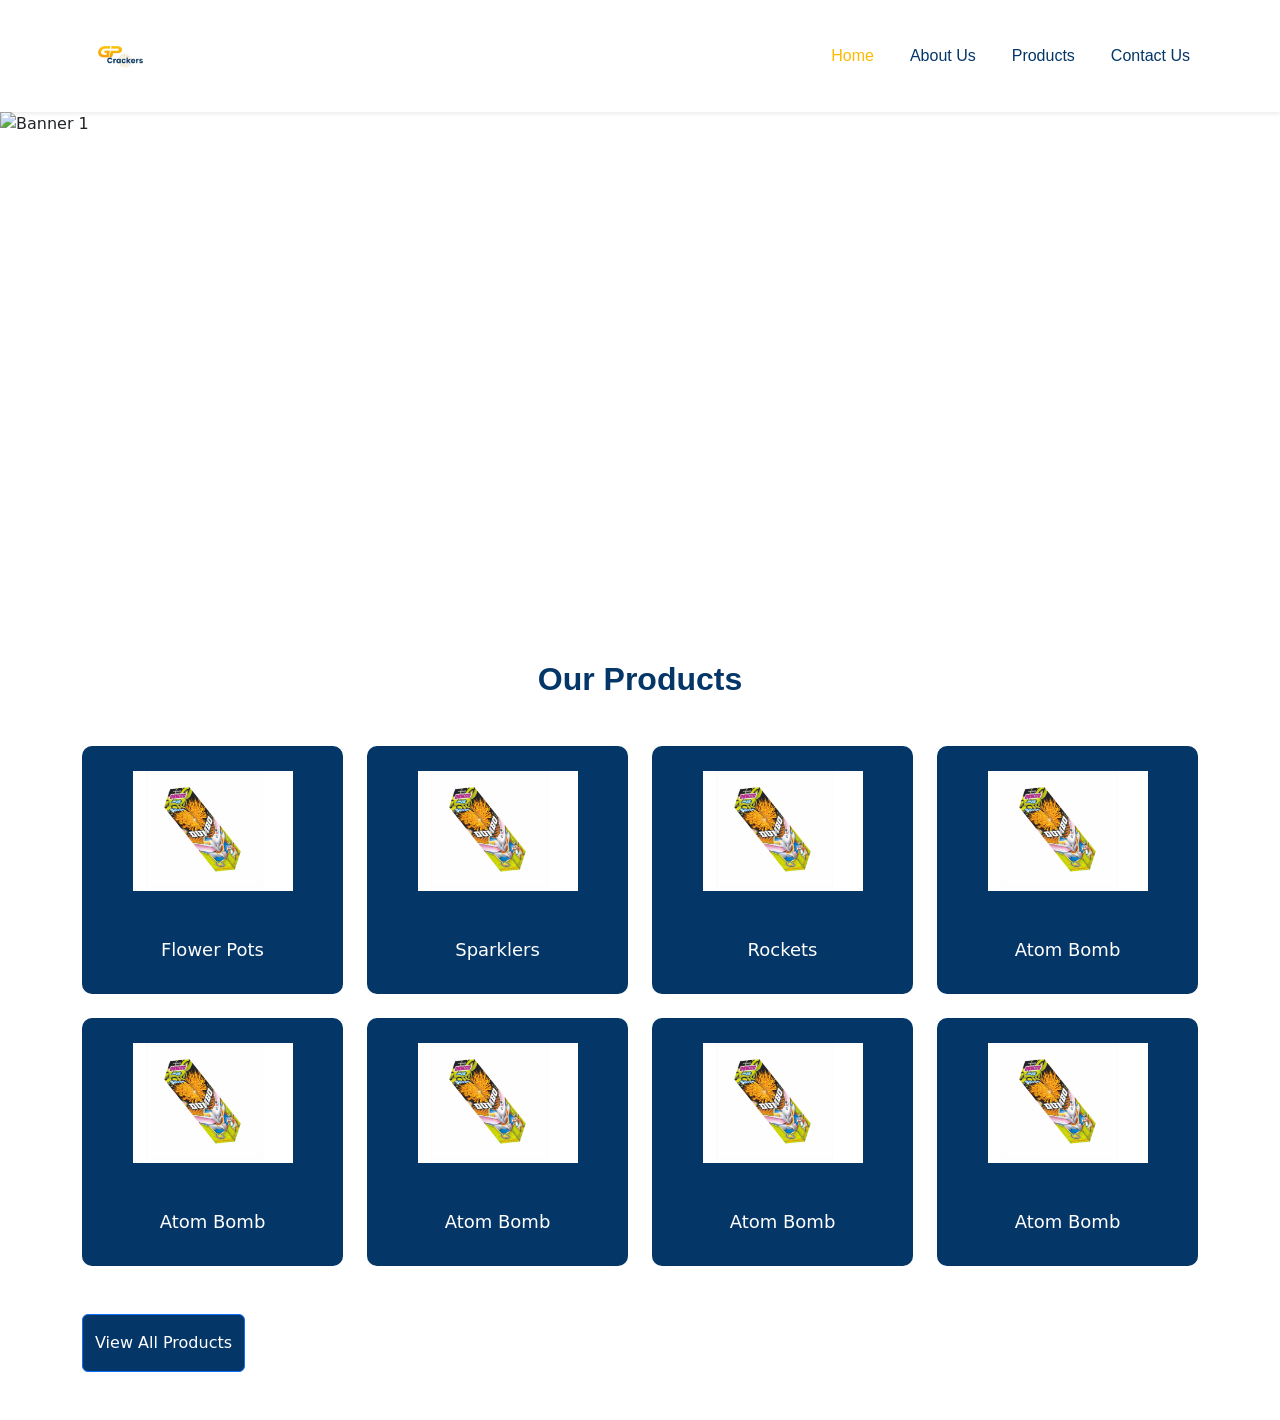
==== index.html @ 26d2b03c "Initial crackers shop project" ====
<!DOCTYPE html>
<html lang="en">
<head>
    <link href="https://cdn.jsdelivr.net/npm/bootstrap@5.3.3/dist/css/bootstrap.min.css" rel="stylesheet">
    <link rel="stylesheet" href="assets/css/home.css">
    <meta charset="UTF-8">
    <meta name="viewport" content="width=device-width, initial-scale=1.0">
    <title>Document</title>
</head>
<body>
    <!-- Navbar Start -->
<nav class="navbar navbar-expand-lg navbar-light bg-white shadow-sm py-3">
  <div class="container">

    <!-- Logo -->
    <a class="" href="#">
      <img src="assets/images/logo_bg_removed.png" alt="GP Crackers" height="80">
    </a>

    <!-- Mobile Toggle -->
    <button class="navbar-toggler" type="button" data-bs-toggle="collapse" data-bs-target="#navbarMenu">
      <span class="navbar-toggler-icon"></span>
    </button>

    <!-- Menu -->
    <div class="collapse navbar-collapse justify-content-end" id="navbarMenu">
      <ul class="navbar-nav align-items-center">

        <li class="nav-item">
          <a class="nav-link active" href="#">Home</a>
        </li>

        <li class="nav-item">
          <a class="nav-link" href="#">About Us</a>
        </li>

        <li class="nav-item">
          <a class="nav-link" href="#">Products</a>
        </li>

        <li class="nav-item">
          <a class="nav-link" href="#">Contact Us</a>
        </li>

      </ul>
    </div>

  </div>
</nav>
<!-- Navbar End -->


<!-- Banner Slider Start -->
<div id="bannerSlider" class="carousel slide" data-bs-ride="carousel">

  <!-- Slides -->
  <div class="carousel-inner">

    <!-- Slide 1 -->
    <div class="carousel-item active">
      <img src="./assets/images/banner1.jpg" class="d-block w-100 banner-img" alt="Banner 1">
    </div>

    <!-- Slide 2 -->
    <div class="carousel-item">
      <img src="./assets/images/banner2.jpg" class="d-block w-100 banner-img" alt="Banner 2">
    </div>

    <!-- Slide 3 -->
    <!-- <div class="carousel-item">
      <img src="assets/images/banner/banner3.png" class="d-block w-100 banner-img" alt="Banner 3">
    </div> -->

  </div>

  <!-- Left Button -->
  <button class="carousel-control-prev" type="button" data-bs-target="#bannerSlider" data-bs-slide="prev">
    <span class="carousel-control-prev-icon"></span>
  </button>

  <!-- Right Button -->
  <button class="carousel-control-next" type="button" data-bs-target="#bannerSlider" data-bs-slide="next">
    <span class="carousel-control-next-icon"></span>
  </button>

</div>
<!-- Banner Slider End -->

<!-- Products Section Start -->
<section class="products-section py-5">
  <div class="container">

    <!-- Section Title -->
    <div class="text-center mb-5">
      <h2 class="products-title">Our Products</h2>
    </div>

    <div class="row g-4">

      <!-- Product 1 -->
      <div class="col-lg-3 col-md-6 col-12">
        <div class="product-card text-center">
          <img src="./assets/images/products/product_1.jpg" class="img-fluid product-img" alt="Product">
          <h5 class="product-name mt-5">Flower Pots</h5>
        </div>
      </div>

      <!-- Product 2 -->
      <div class="col-lg-3 col-md-6 col-12">
        <div class="product-card text-center">
          <img src="./assets/images/products/product_1.jpg" class="img-fluid product-img" alt="Product">
          <h5 class="product-name mt-5">Sparklers</h5>
        </div>
      </div>

      <!-- Product 3 -->
      <div class="col-lg-3 col-md-6 col-12">
        <div class="product-card text-center">
          <img src="./assets/images/products/product_1.jpg" class="img-fluid product-img" alt="Product">
          <h5 class="product-name mt-5">Rockets</h5>
        </div>
      </div>

      <!-- Product 4 -->
      <div class="col-lg-3 col-md-6 col-12">
        <div class="product-card text-center">
          <img src="./assets/images/products/product_1.jpg" class="img-fluid product-img" alt="Product">
          <h5 class="product-name mt-5">Atom Bomb</h5>
        </div>
      </div>

      <div class="col-lg-3 col-md-6 col-12">
        <div class="product-card text-center">
          <img src="./assets/images/products/product_1.jpg" class="img-fluid product-img" alt="Product">
          <h5 class="product-name mt-5">Atom Bomb</h5>
        </div>
      </div>

      <div class="col-lg-3 col-md-6 col-12">
        <div class="product-card text-center">
          <img src="./assets/images/products/product_1.jpg" class="img-fluid product-img" alt="Product">
          <h5 class="product-name mt-5">Atom Bomb</h5>
        </div>
      </div>

      <div class="col-lg-3 col-md-6 col-12">
        <div class="product-card text-center">
          <img src="./assets/images/products/product_1.jpg" class="img-fluid product-img" alt="Product">
          <h5 class="product-name mt-5">Atom Bomb</h5>
        </div>
      </div>

      <div class="col-lg-3 col-md-6 col-12">
        <div class="product-card text-center">
          <img src="./assets/images/products/product_1.jpg" class="img-fluid product-img" alt="Product">
          <h5 class="product-name mt-5">Atom Bomb</h5>
        </div>
      </div>

    </div>

    <button class="btn btn-primary mt-5 py-3 align-items-center justify-content-center"  style="background-color: #043668;">
      View All Products 
    </button>
  </div>
</section>
<!-- Products Section End -->

<script src="https://cdn.jsdelivr.net/npm/bootstrap@5.3.3/dist/js/bootstrap.bundle.min.js"></script>
</body>
</html>
---- assets/css/home.css ----
/* Navbar Style */



.navbar-nav .nav-link{
    font-family: 'Poppins', sans-serif;
    font-size:16px;
    font-weight:500;
    margin-left:20px;
    color:#043668 !important;
    transition:0.3s;
}

.navbar-nav .nav-link:hover{
    color:#ffba00 !important;
}

.navbar-nav .nav-link.active{
    color:#ffba00 !important;
}


/* Banner Slider */

.banner-img{
    height:500px;
    object-fit:cover;
}

/* Mobile Responsive */

@media (max-width:768px){

.banner-img{
    height:250px;
}

}


/* Products Section */

.products-title{
    font-family: 'Poppins', sans-serif;
    font-weight:600;
    color:#043668;
}

.product-card{
    background:#043668;
    padding:25px;
    border-radius:10px;
    transition:0.3s;
}

.product-card:hover{
    transform:translateY(-5px);
    box-shadow:0 10px 20px rgba(0,0,0,0.2);
}

.product-img{
    height:120px;
    object-fit:contain;
}

.product-name{
    color:#ffffff;
    font-size:18px;
}
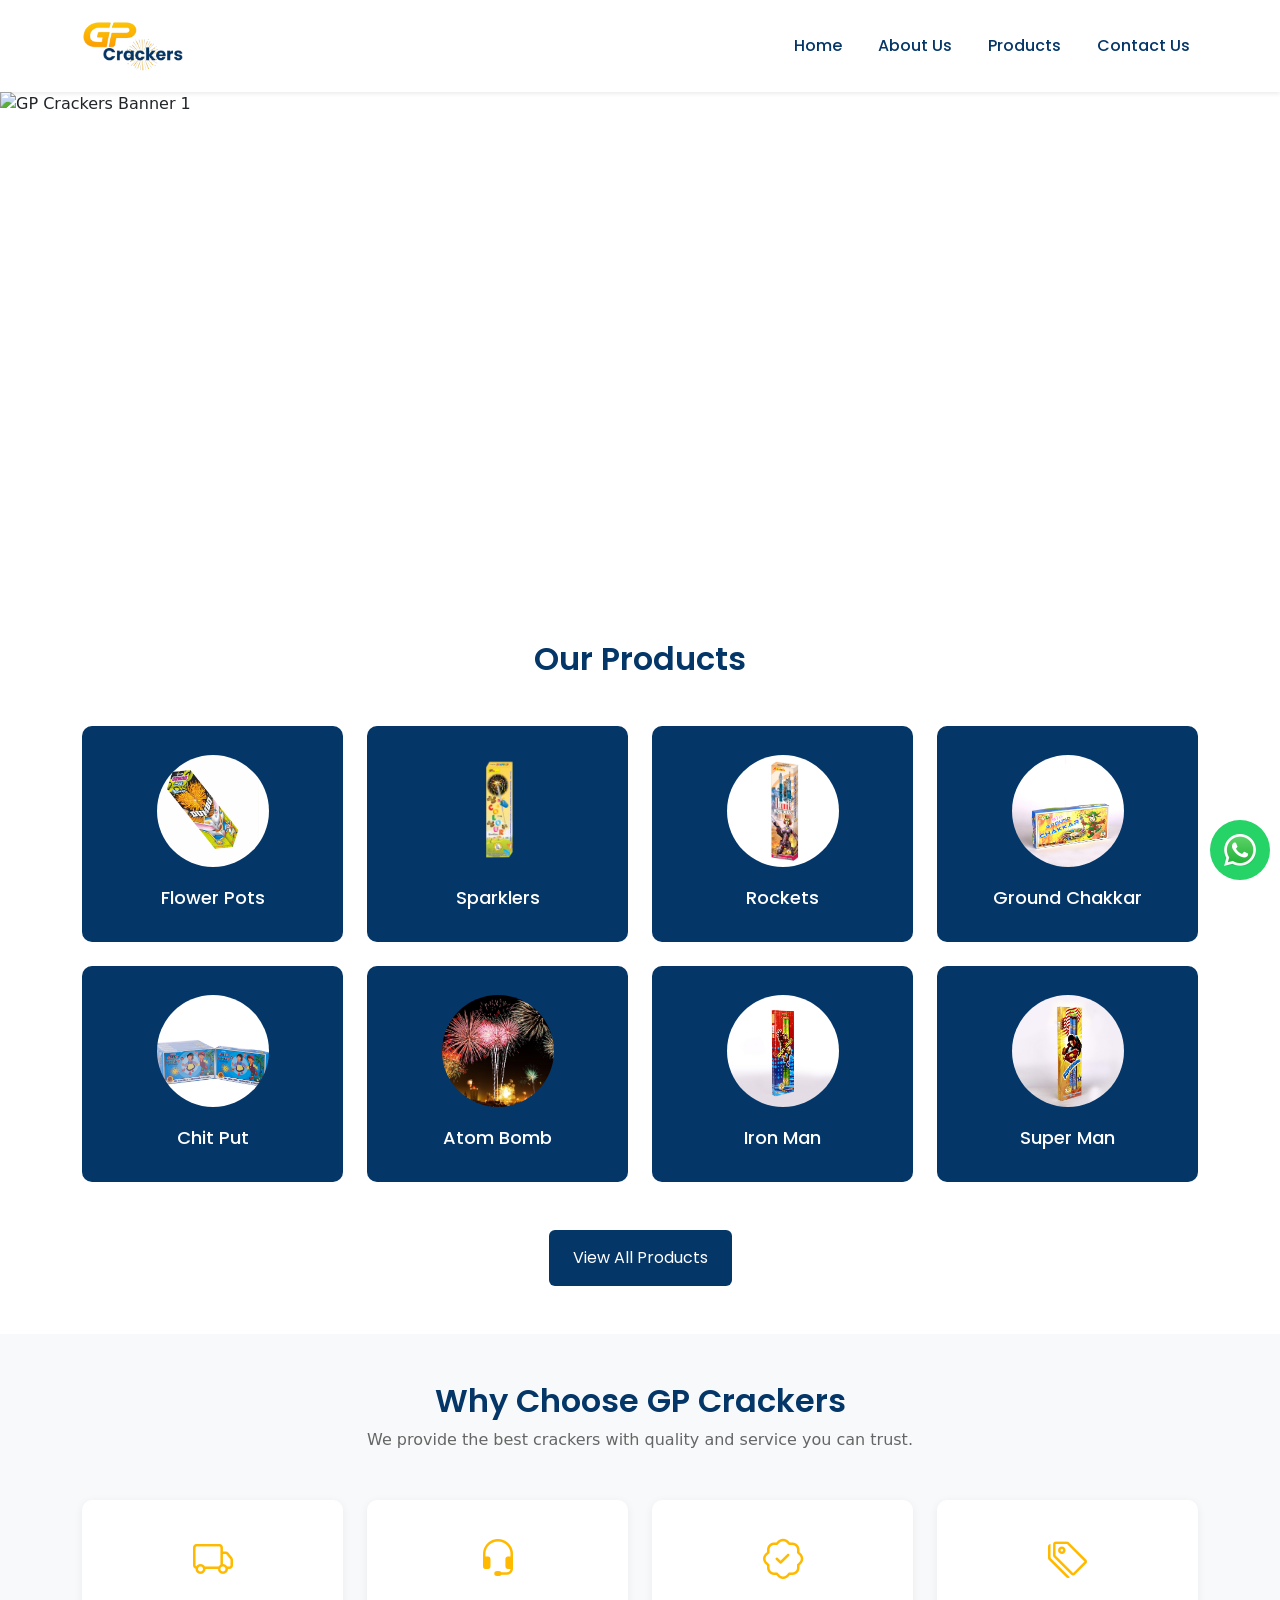
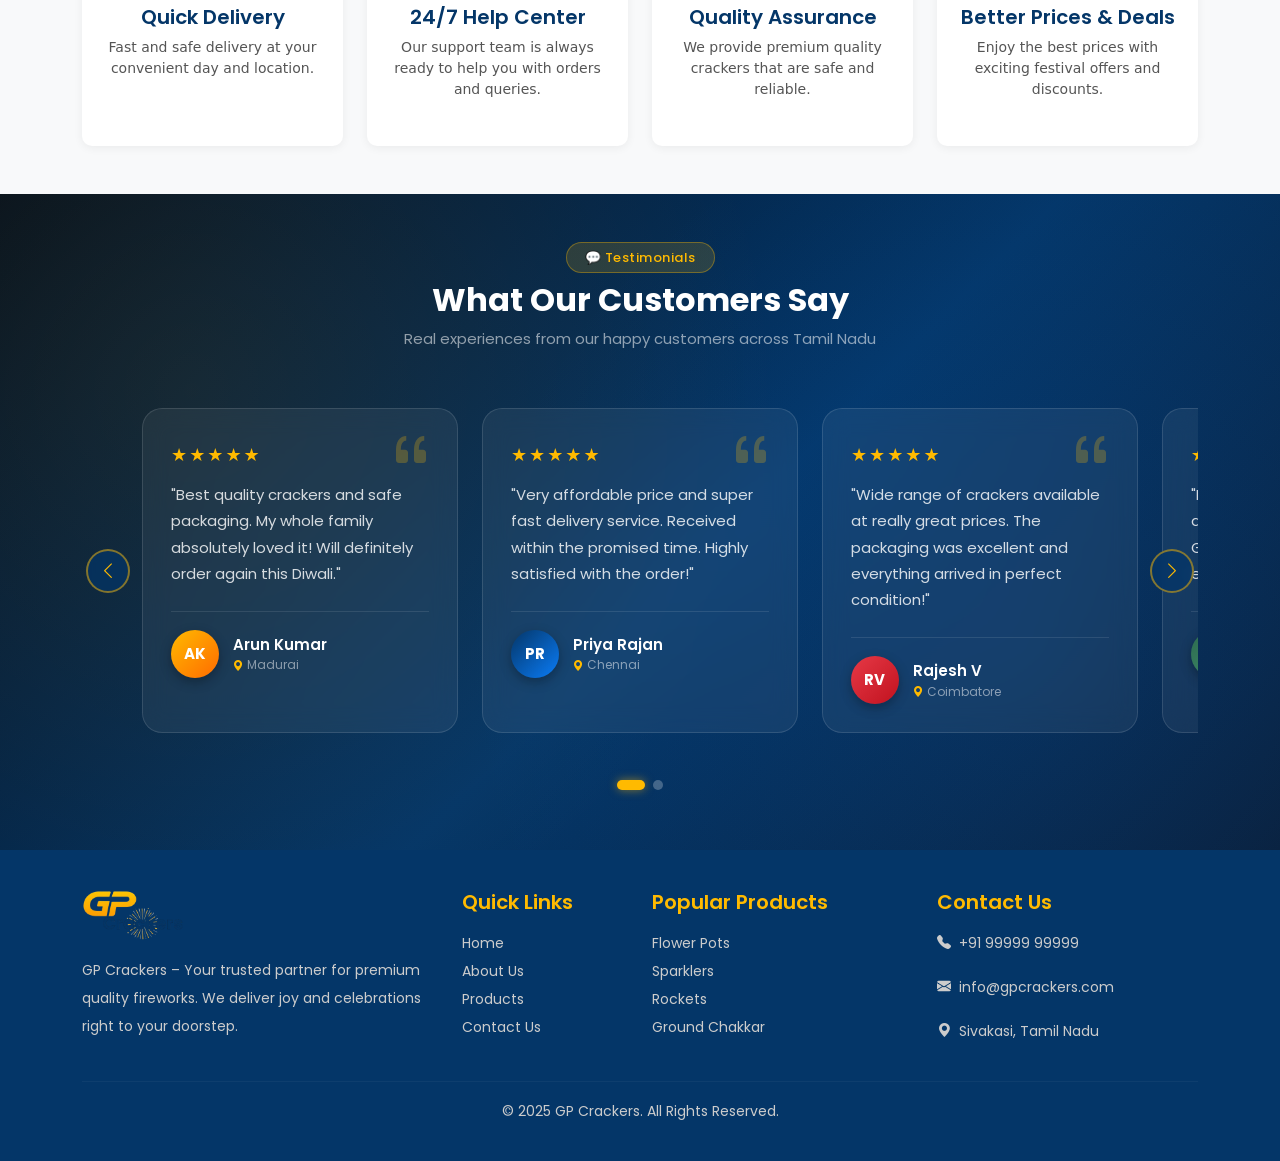
==== commit e547da1f: "Updated crackers shop website" ====
--- a/index.html
+++ b/index.html
@@ -1,171 +1,445 @@
 <!DOCTYPE html>
 <html lang="en">
 <head>
-    <link href="https://cdn.jsdelivr.net/npm/bootstrap@5.3.3/dist/css/bootstrap.min.css" rel="stylesheet">
-    <link rel="stylesheet" href="assets/css/home.css">
-    <meta charset="UTF-8">
-    <meta name="viewport" content="width=device-width, initial-scale=1.0">
-    <title>Document</title>
+  <meta charset="UTF-8">
+  <meta name="viewport" content="width=device-width, initial-scale=1.0">
+  <title>GP Crackers - Best Quality Crackers</title>
+  <link rel="icon" type="image/png" href="assets/images/gp_fav.png">
+
+  <!-- Bootstrap CSS -->
+  <link href="https://cdn.jsdelivr.net/npm/bootstrap@5.3.3/dist/css/bootstrap.min.css" rel="stylesheet">
+
+  <!-- Bootstrap Icons -->
+  <link rel="stylesheet" href="https://cdn.jsdelivr.net/npm/bootstrap-icons@1.11.3/font/bootstrap-icons.css">
+
+  <!-- Custom CSS -->
+  <link rel="stylesheet" href="assets/css/home.css">
 </head>
 <body>
-    <!-- Navbar Start -->
-<nav class="navbar navbar-expand-lg navbar-light bg-white shadow-sm py-3">
-  <div class="container">
-
-    <!-- Logo -->
-    <a class="" href="#">
-      <img src="assets/images/logo_bg_removed.png" alt="GP Crackers" height="80">
-    </a>
-
-    <!-- Mobile Toggle -->
-    <button class="navbar-toggler" type="button" data-bs-toggle="collapse" data-bs-target="#navbarMenu">
-      <span class="navbar-toggler-icon"></span>
+
+  <!-- ============================
+       Navbar Start
+       ============================ -->
+  <nav id="mainNavbar" class="navbar navbar-expand-lg navbar-light bg-white shadow-sm py-3">
+    <div class="container">
+
+      <!-- Logo -->
+      <a class="navbar-brand" href="#">
+        <img src="assets/images/logo_bg_removed.png" alt="GP Crackers" height="50">
+      </a>
+
+      <!-- Mobile Toggle -->
+      <button class="navbar-toggler" type="button"
+        data-bs-toggle="collapse"
+        data-bs-target="#navbarMenu"
+        aria-controls="navbarMenu"
+        aria-expanded="false"
+        aria-label="Toggle navigation">
+        <span class="navbar-toggler-icon"></span>
+      </button>
+
+      <!-- Menu -->
+      <div class="collapse navbar-collapse justify-content-end" id="navbarMenu">
+        <ul class="navbar-nav align-items-center">
+          <li class="nav-item">
+            <a class="nav-link active" href="#">Home</a>
+          </li>
+          <li class="nav-item">
+            <a class="nav-link" href="#">About Us</a>
+          </li>
+          <li class="nav-item">
+            <a class="nav-link" href="#">Products</a>
+          </li>
+          <li class="nav-item">
+            <a class="nav-link" href="#">Contact Us</a>
+          </li>
+        </ul>
+      </div>
+
+    </div>
+  </nav>
+  <!-- Navbar End -->
+
+
+  <!-- ============================
+       Banner Slider Start
+       ============================ -->
+  <div id="bannerSlider" class="carousel slide" data-bs-ride="carousel">
+
+    <div class="carousel-inner">
+
+      <!-- Slide 1 -->
+      <div class="carousel-item active">
+        <img src="./assets/images/banner1.jpg" class="d-block w-100 banner-img" alt="GP Crackers Banner 1">
+      </div>
+
+      <!-- Slide 2 -->
+      <div class="carousel-item">
+        <img src="./assets/images/banner2.jpg" class="d-block w-100 banner-img" alt="GP Crackers Banner 2">
+      </div>
+
+    </div>
+
+    <!-- Left Button -->
+    <button class="carousel-control-prev" type="button" data-bs-target="#bannerSlider" data-bs-slide="prev">
+      <span class="carousel-control-prev-icon"></span>
     </button>
 
-    <!-- Menu -->
-    <div class="collapse navbar-collapse justify-content-end" id="navbarMenu">
-      <ul class="navbar-nav align-items-center">
-
-        <li class="nav-item">
-          <a class="nav-link active" href="#">Home</a>
-        </li>
-
-        <li class="nav-item">
-          <a class="nav-link" href="#">About Us</a>
-        </li>
-
-        <li class="nav-item">
-          <a class="nav-link" href="#">Products</a>
-        </li>
-
-        <li class="nav-item">
-          <a class="nav-link" href="#">Contact Us</a>
-        </li>
-
-      </ul>
-    </div>
+    <!-- Right Button -->
+    <button class="carousel-control-next" type="button" data-bs-target="#bannerSlider" data-bs-slide="next">
+      <span class="carousel-control-next-icon"></span>
+    </button>
 
   </div>
-</nav>
-<!-- Navbar End -->
-
-
-<!-- Banner Slider Start -->
-<div id="bannerSlider" class="carousel slide" data-bs-ride="carousel">
-
-  <!-- Slides -->
-  <div class="carousel-inner">
-
-    <!-- Slide 1 -->
-    <div class="carousel-item active">
-      <img src="./assets/images/banner1.jpg" class="d-block w-100 banner-img" alt="Banner 1">
-    </div>
-
-    <!-- Slide 2 -->
-    <div class="carousel-item">
-      <img src="./assets/images/banner2.jpg" class="d-block w-100 banner-img" alt="Banner 2">
-    </div>
-
-    <!-- Slide 3 -->
-    <!-- <div class="carousel-item">
-      <img src="assets/images/banner/banner3.png" class="d-block w-100 banner-img" alt="Banner 3">
-    </div> -->
-
-  </div>
-
-  <!-- Left Button -->
-  <button class="carousel-control-prev" type="button" data-bs-target="#bannerSlider" data-bs-slide="prev">
-    <span class="carousel-control-prev-icon"></span>
-  </button>
-
-  <!-- Right Button -->
-  <button class="carousel-control-next" type="button" data-bs-target="#bannerSlider" data-bs-slide="next">
-    <span class="carousel-control-next-icon"></span>
-  </button>
-
-</div>
-<!-- Banner Slider End -->
-
-<!-- Products Section Start -->
-<section class="products-section py-5">
-  <div class="container">
-
-    <!-- Section Title -->
-    <div class="text-center mb-5">
-      <h2 class="products-title">Our Products</h2>
-    </div>
-
-    <div class="row g-4">
-
-      <!-- Product 1 -->
-      <div class="col-lg-3 col-md-6 col-12">
-        <div class="product-card text-center">
-          <img src="./assets/images/products/product_1.jpg" class="img-fluid product-img" alt="Product">
-          <h5 class="product-name mt-5">Flower Pots</h5>
-        </div>
-      </div>
-
-      <!-- Product 2 -->
-      <div class="col-lg-3 col-md-6 col-12">
-        <div class="product-card text-center">
-          <img src="./assets/images/products/product_1.jpg" class="img-fluid product-img" alt="Product">
-          <h5 class="product-name mt-5">Sparklers</h5>
-        </div>
-      </div>
-
-      <!-- Product 3 -->
-      <div class="col-lg-3 col-md-6 col-12">
-        <div class="product-card text-center">
-          <img src="./assets/images/products/product_1.jpg" class="img-fluid product-img" alt="Product">
-          <h5 class="product-name mt-5">Rockets</h5>
-        </div>
-      </div>
-
-      <!-- Product 4 -->
-      <div class="col-lg-3 col-md-6 col-12">
-        <div class="product-card text-center">
-          <img src="./assets/images/products/product_1.jpg" class="img-fluid product-img" alt="Product">
-          <h5 class="product-name mt-5">Atom Bomb</h5>
-        </div>
-      </div>
-
-      <div class="col-lg-3 col-md-6 col-12">
-        <div class="product-card text-center">
-          <img src="./assets/images/products/product_1.jpg" class="img-fluid product-img" alt="Product">
-          <h5 class="product-name mt-5">Atom Bomb</h5>
-        </div>
-      </div>
-
-      <div class="col-lg-3 col-md-6 col-12">
-        <div class="product-card text-center">
-          <img src="./assets/images/products/product_1.jpg" class="img-fluid product-img" alt="Product">
-          <h5 class="product-name mt-5">Atom Bomb</h5>
-        </div>
-      </div>
-
-      <div class="col-lg-3 col-md-6 col-12">
-        <div class="product-card text-center">
-          <img src="./assets/images/products/product_1.jpg" class="img-fluid product-img" alt="Product">
-          <h5 class="product-name mt-5">Atom Bomb</h5>
-        </div>
-      </div>
-
-      <div class="col-lg-3 col-md-6 col-12">
-        <div class="product-card text-center">
-          <img src="./assets/images/products/product_1.jpg" class="img-fluid product-img" alt="Product">
-          <h5 class="product-name mt-5">Atom Bomb</h5>
-        </div>
-      </div>
-
-    </div>
-
-    <button class="btn btn-primary mt-5 py-3 align-items-center justify-content-center"  style="background-color: #043668;">
-      View All Products 
-    </button>
-  </div>
-</section>
-<!-- Products Section End -->
-
-<script src="https://cdn.jsdelivr.net/npm/bootstrap@5.3.3/dist/js/bootstrap.bundle.min.js"></script>
+  <!-- Banner Slider End -->
+
+
+  <!-- ============================
+       Products Section Start
+       ============================ -->
+  <section class="products-section py-5">
+    <div class="container">
+
+      <!-- Section Title -->
+      <div class="text-center mb-5">
+        <h2 class="products-title">Our Products</h2>
+      </div>
+
+      <div class="row g-4">
+
+        <!-- Product 1 -->
+        <div class="col-lg-3 col-md-6 col-12">
+          <div class="product-card text-center">
+            <img src="./assets/images/products/product_1.jpg" class="img-fluid product-img" alt="Flower Pots">
+            <h5 class="product-name mt-3">Flower Pots</h5>
+          </div>
+        </div>
+
+        <!-- Product 2 -->
+        <div class="col-lg-3 col-md-6 col-12">
+          <div class="product-card text-center">
+            <img src="./assets/images/products/7-cm-color-sparklers.png" class="img-fluid product-img" alt="Sparklers">
+            <h5 class="product-name mt-3">Sparklers</h5>
+          </div>
+        </div>
+
+        <!-- Product 3 -->
+        <div class="col-lg-3 col-md-6 col-12">
+          <div class="product-card text-center">
+            <img src="./assets/images/products/lunik-rocket-express.jpg" class="img-fluid product-img" alt="Rockets">
+            <h5 class="product-name mt-3">Rockets</h5>
+          </div>
+        </div>
+
+        <!-- Product 4 -->
+        <div class="col-lg-3 col-md-6 col-12">
+          <div class="product-card text-center">
+            <img src="./assets/images/products/Ground-Chakara-Big-1-scaled.jpg" class="img-fluid product-img" alt="Ground Chakkar">
+            <h5 class="product-name mt-3">Ground Chakkar</h5>
+          </div>
+        </div>
+
+        <!-- Product 5 -->
+        <div class="col-lg-3 col-md-6 col-12">
+          <div class="product-card text-center">
+            <img src="./assets/images/products/Chit-Put-min-scaled.jpg" class="img-fluid product-img" alt="Chit Put">
+            <h5 class="product-name mt-3">Chit Put</h5>
+          </div>
+        </div>
+
+        <!-- Product 6 -->
+        <div class="col-lg-3 col-md-6 col-12">
+          <div class="product-card text-center">
+            <img src="./assets/images/products/crackers1.jpg" class="img-fluid product-img" alt="Atom Bomb">
+            <h5 class="product-name mt-3">Atom Bomb</h5>
+          </div>
+        </div>
+
+        <!-- Product 7 -->
+        <div class="col-lg-3 col-md-6 col-12">
+          <div class="product-card text-center">
+            <img src="./assets/images/products/Iron-Man-scaled.jpg" class="img-fluid product-img" alt="Iron Man">
+            <h5 class="product-name mt-3">Iron Man</h5>
+          </div>
+        </div>
+
+        <!-- Product 8 -->
+        <div class="col-lg-3 col-md-6 col-12">
+          <div class="product-card text-center">
+            <img src="./assets/images/products/Super-Man-scaled.jpg" class="img-fluid product-img" alt="Super Man">
+            <h5 class="product-name mt-3">Super Man</h5>
+          </div>
+        </div>
+
+      </div>
+
+      <div class="text-center mt-5">
+        <button class="btn btn-primary py-3 px-4" style="background-color:#043668; border:none; font-family:'Poppins',sans-serif;">
+          View All Products
+        </button>
+      </div>
+
+    </div>
+  </section>
+  <!-- Products Section End -->
+
+
+  <!-- ============================
+       Why Choose Us Section Start
+       ============================ -->
+  <section class="why-section py-5">
+    <div class="container">
+
+      <!-- Section Title -->
+      <div class="text-center mb-5">
+        <h2 class="why-title">Why Choose GP Crackers</h2>
+        <p class="why-subtitle">We provide the best crackers with quality and service you can trust.</p>
+      </div>
+
+      <div class="row g-4">
+
+        <!-- Quick Delivery -->
+        <div class="col-lg-3 col-md-6">
+          <div class="why-card text-center">
+            <div class="why-icon">
+              <i class="bi bi-truck"></i>
+            </div>
+            <h5>Quick Delivery</h5>
+            <p>Fast and safe delivery at your convenient day and location.</p>
+          </div>
+        </div>
+
+        <!-- 24/7 Help Center -->
+        <div class="col-lg-3 col-md-6">
+          <div class="why-card text-center">
+            <div class="why-icon">
+              <i class="bi bi-headset"></i>
+            </div>
+            <h5>24/7 Help Center</h5>
+            <p>Our support team is always ready to help you with orders and queries.</p>
+          </div>
+        </div>
+
+        <!-- Quality Assurance -->
+        <div class="col-lg-3 col-md-6">
+          <div class="why-card text-center">
+            <div class="why-icon">
+              <i class="bi bi-patch-check"></i>
+            </div>
+            <h5>Quality Assurance</h5>
+            <p>We provide premium quality crackers that are safe and reliable.</p>
+          </div>
+        </div>
+
+        <!-- Better Prices -->
+        <div class="col-lg-3 col-md-6">
+          <div class="why-card text-center">
+            <div class="why-icon">
+              <i class="bi bi-tags"></i>
+            </div>
+            <h5>Better Prices &amp; Deals</h5>
+            <p>Enjoy the best prices with exciting festival offers and discounts.</p>
+          </div>
+        </div>
+
+      </div>
+    </div>
+  </section>
+  <!-- Why Choose Us Section End -->
+
+
+  <!-- ============================
+       Customer Reviews Section Start
+       ============================ -->
+  <section class="reviews-section py-5">
+    <div class="reviews-bg-overlay"></div>
+
+    <div class="container position-relative">
+
+      <!-- Section Header -->
+      <div class="text-center mb-5">
+        <span class="reviews-badge">💬 Testimonials</span>
+        <h2 class="reviews-title mt-2">What Our Customers Say</h2>
+        <p class="reviews-subtitle">Real experiences from our happy customers across Tamil Nadu</p>
+      </div>
+
+      <!-- Cards Track -->
+      <div class="reviews-track-wrapper">
+
+        <!-- Prev Button -->
+        <button class="rev-arrow rev-prev" id="revPrev" aria-label="Previous">
+          <i class="bi bi-chevron-left"></i>
+        </button>
+
+        <div class="reviews-track" id="reviewsTrack">
+
+          <!-- Card 1 -->
+          <div class="rev-card">
+            <div class="rev-quote"><i class="bi bi-quote"></i></div>
+            <div class="rev-stars">★★★★★</div>
+            <p class="rev-text">"Best quality crackers and safe packaging. My whole family absolutely loved it! Will definitely order again this Diwali."</p>
+            <div class="rev-author">
+              <div class="rev-avatar" style="background: linear-gradient(135deg,#ffba00,#ff6b00);">AK</div>
+              <div class="rev-info">
+                <strong>Arun Kumar</strong>
+                <span><i class="bi bi-geo-alt-fill"></i> Madurai</span>
+              </div>
+            </div>
+          </div>
+
+          <!-- Card 2 -->
+          <div class="rev-card">
+            <div class="rev-quote"><i class="bi bi-quote"></i></div>
+            <div class="rev-stars">★★★★★</div>
+            <p class="rev-text">"Very affordable price and super fast delivery service. Received within the promised time. Highly satisfied with the order!"</p>
+            <div class="rev-author">
+              <div class="rev-avatar" style="background: linear-gradient(135deg,#043668,#0a7cf7);">PR</div>
+              <div class="rev-info">
+                <strong>Priya Rajan</strong>
+                <span><i class="bi bi-geo-alt-fill"></i> Chennai</span>
+              </div>
+            </div>
+          </div>
+
+          <!-- Card 3 -->
+          <div class="rev-card">
+            <div class="rev-quote"><i class="bi bi-quote"></i></div>
+            <div class="rev-stars">★★★★★</div>
+            <p class="rev-text">"Wide range of crackers available at really great prices. The packaging was excellent and everything arrived in perfect condition!"</p>
+            <div class="rev-author">
+              <div class="rev-avatar" style="background: linear-gradient(135deg,#e63946,#c1121f);">RV</div>
+              <div class="rev-info">
+                <strong>Rajesh V</strong>
+                <span><i class="bi bi-geo-alt-fill"></i> Coimbatore</span>
+              </div>
+            </div>
+          </div>
+
+          <!-- Card 4 -->
+          <div class="rev-card">
+            <div class="rev-quote"><i class="bi bi-quote"></i></div>
+            <div class="rev-stars">★★★★★</div>
+            <p class="rev-text">"Excellent customer support team and very safe, quality products. GP Crackers is my go-to shop every festival season!"</p>
+            <div class="rev-author">
+              <div class="rev-avatar" style="background: linear-gradient(135deg,#2d6a4f,#40916c);">SM</div>
+              <div class="rev-info">
+                <strong>Suresh M</strong>
+                <span><i class="bi bi-geo-alt-fill"></i> Salem</span>
+              </div>
+            </div>
+          </div>
+
+          <!-- Card 5 -->
+          <div class="rev-card">
+            <div class="rev-quote"><i class="bi bi-quote"></i></div>
+            <div class="rev-stars">★★★★★</div>
+            <p class="rev-text">"Ordered for my son's birthday and the sparklers were a huge hit! Great quality at unbeatable prices. Thank you GP Crackers!"</p>
+            <div class="rev-author">
+              <div class="rev-avatar" style="background: linear-gradient(135deg,#7b2d8b,#c77dff);">KS</div>
+              <div class="rev-info">
+                <strong>Kavitha S</strong>
+                <span><i class="bi bi-geo-alt-fill"></i> Trichy</span>
+              </div>
+            </div>
+          </div>
+
+        </div>
+
+        <!-- Next Button -->
+        <button class="rev-arrow rev-next" id="revNext" aria-label="Next">
+          <i class="bi bi-chevron-right"></i>
+        </button>
+
+      </div>
+
+      <!-- Dot Navigation -->
+      <div class="rev-dots" id="revDots"></div>
+
+    </div>
+  </section>
+  <!-- Customer Reviews Section End -->
+
+
+  <!-- ============================
+       Footer Start
+       ============================ -->
+  <footer class="site-footer">
+    <div class="container">
+      <div class="row g-4">
+
+        <!-- Brand -->
+        <div class="col-lg-4 col-md-6">
+          <img src="assets/images/logo_bg_removed.png" alt="GP Crackers" height="50" class="mb-3">
+          <p>GP Crackers – Your trusted partner for premium quality fireworks. We deliver joy and celebrations right to your doorstep.</p>
+        </div>
+
+        <!-- Quick Links -->
+        <div class="col-lg-2 col-md-6">
+          <h5>Quick Links</h5>
+          <ul class="list-unstyled">
+            <li><a href="#">Home</a></li>
+            <li><a href="#">About Us</a></li>
+            <li><a href="#">Products</a></li>
+            <li><a href="#">Contact Us</a></li>
+          </ul>
+        </div>
+
+        <!-- Products -->
+        <div class="col-lg-3 col-md-6">
+          <h5>Popular Products</h5>
+          <ul class="list-unstyled">
+            <li><a href="#">Flower Pots</a></li>
+            <li><a href="#">Sparklers</a></li>
+            <li><a href="#">Rockets</a></li>
+            <li><a href="#">Ground Chakkar</a></li>
+          </ul>
+        </div>
+
+        <!-- Contact -->
+        <div class="col-lg-3 col-md-6">
+          <h5>Contact Us</h5>
+          <p><i class="bi bi-telephone-fill me-2"></i>+91 99999 99999</p>
+          <p><i class="bi bi-envelope-fill me-2"></i>info@gpcrackers.com</p>
+          <p><i class="bi bi-geo-alt-fill me-2"></i>Sivakasi, Tamil Nadu</p>
+        </div>
+
+      </div>
+
+      <hr class="footer-divider">
+      <p class="footer-bottom">© 2025 GP Crackers. All Rights Reserved.</p>
+    </div>
+  </footer>
+  <!-- Footer End -->
+
+
+  <!-- WhatsApp Floating Button -->
+  <a href="https://wa.me/919999999999" class="whatsapp-float" target="_blank" aria-label="Chat on WhatsApp">
+    <img src="assets/images/whatsapp (1).png" alt="WhatsApp">
+  </a>
+
+
+  <!-- ============================
+       Scripts (at end of body)
+       ============================ -->
+
+  <!-- Bootstrap JS -->
+  <script src="https://cdn.jsdelivr.net/npm/bootstrap@5.3.3/dist/js/bootstrap.bundle.min.js"></script>
+
+  <!-- Sticky Navbar Script -->
+  <script>
+    window.addEventListener("scroll", function () {
+      const navbar = document.getElementById("mainNavbar");
+      const bannerHeight = document.querySelector(".banner-img").offsetHeight;
+      if (window.scrollY > bannerHeight) {
+        navbar.classList.add("navbar-sticky");
+      } else {
+        navbar.classList.remove("navbar-sticky");
+      }
+    });
+  </script>
+
+  <!-- Customer Review Slider (external JS) -->
+  <script src="assets/js/customer_review.js"></script>
+
 </body>
 </html>
--- a/assets/css/home.css
+++ b/assets/css/home.css
@@ -1,69 +1,477 @@
-/* Navbar Style */
-
-
-
-.navbar-nav .nav-link{
-    font-family: 'Poppins', sans-serif;
-    font-size:16px;
-    font-weight:500;
-    margin-left:20px;
-    color:#043668 !important;
-    transition:0.3s;
-}
-
-.navbar-nav .nav-link:hover{
-    color:#ffba00 !important;
-}
-
-.navbar-nav .nav-link.active{
-    color:#ffba00 !important;
-}
-
-
-/* Banner Slider */
-
-.banner-img{
-    height:500px;
-    object-fit:cover;
-}
-
-/* Mobile Responsive */
-
-@media (max-width:768px){
-
-.banner-img{
-    height:250px;
-}
-
-}
-
-
-/* Products Section */
-
-.products-title{
-    font-family: 'Poppins', sans-serif;
-    font-weight:600;
-    color:#043668;
-}
-
-.product-card{
-    background:#043668;
-    padding:25px;
-    border-radius:10px;
-    transition:0.3s;
-}
-
-.product-card:hover{
-    transform:translateY(-5px);
-    box-shadow:0 10px 20px rgba(0,0,0,0.2);
-}
-
-.product-img{
-    height:120px;
-    object-fit:contain;
-}
-
-.product-name{
-    color:#ffffff;
-    font-size:18px;
-}+/* Google Fonts - Poppins */
+@import url('https://fonts.googleapis.com/css2?family=Poppins:wght@400;500;600;700&display=swap');
+
+/* =====================
+   Navbar Style
+   ===================== */
+
+.navbar-nav .nav-link {
+    font-family: 'Poppins', sans-serif;
+    font-size: 16px;
+    font-weight: 500;
+    margin-left: 20px;
+    color: #043668 !important;
+    transition: 0.3s;
+}
+
+.navbar-nav .nav-link:hover {
+    color: #ffba00 !important;
+}
+
+/* =====================
+   Sticky Navbar
+   ===================== */
+
+.navbar-sticky {
+    position: fixed;
+    top: 0;
+    left: 0;
+    width: 100%;
+    z-index: 1000;
+    animation: slideDown 0.4s ease;
+}
+
+@keyframes slideDown {
+    from {
+        transform: translateY(-100%);
+        opacity: 0;
+    }
+    to {
+        transform: translateY(0);
+        opacity: 1;
+    }
+}
+
+/* =====================
+   Banner Slider
+   ===================== */
+
+.banner-img {
+    height: 500px;
+    object-fit: cover;
+}
+
+@media (max-width: 768px) {
+    .banner-img {
+        height: 220px;
+    }
+}
+
+/* =====================
+   Products Section
+   ===================== */
+
+.products-title {
+    font-family: 'Poppins', sans-serif;
+    font-weight: 600;
+    color: #043668;
+}
+
+.product-card {
+    background: #043668;
+    padding: 25px;
+    border-radius: 10px;
+    transition: 0.3s;
+    text-align: center;
+}
+
+.product-card:hover {
+    transform: translateY(-5px);
+    box-shadow: 0 10px 20px rgba(0, 0, 0, 0.2);
+}
+
+.product-img {
+    width: 120px;
+    height: 120px;
+    object-fit: cover;
+    border-radius: 50%;
+    border: 4px solid transparent;
+    transition: 0.3s;
+    display: block;
+    margin: auto;
+}
+
+.product-card:hover .product-img {
+    border: 4px solid #ffba00;
+    transform: scale(1.05);
+}
+
+.product-name {
+    color: #ffffff;
+    font-size: 18px;
+    font-family: 'Poppins', sans-serif;
+}
+
+/* =====================
+   Why Choose Section
+   ===================== */
+
+.why-section {
+    background: #f8f9fa;
+}
+
+.why-title {
+    font-family: 'Poppins', sans-serif;
+    font-weight: 600;
+    color: #043668;
+}
+
+.why-subtitle {
+    color: #666;
+}
+
+.why-card {
+    background: #ffffff;
+    padding: 30px 20px;
+    border-radius: 10px;
+    transition: 0.3s;
+    height: 100%;
+    box-shadow: 0 2px 10px rgba(0,0,0,0.06);
+}
+
+.why-card:hover {
+    transform: translateY(-6px);
+    box-shadow: 0 10px 25px rgba(0, 0, 0, 0.15);
+}
+
+.why-icon {
+    font-size: 40px;
+    margin-bottom: 15px;
+    color: #ffba00;
+}
+
+.why-card h5 {
+    color: #043668;
+    font-weight: 600;
+    font-family: 'Poppins', sans-serif;
+}
+
+.why-card p {
+    font-size: 14px;
+    color: #555;
+}
+
+/* =====================
+   Reviews Section – Premium Design
+   ===================== */
+
+.reviews-section {
+    position: relative;
+    background: linear-gradient(135deg, #020f1f 0%, #043668 55%, #0a1f3a 100%);
+    overflow: hidden;
+    padding-bottom: 60px !important;
+}
+
+/* Subtle bokeh/particle background overlay */
+.reviews-bg-overlay {
+    position: absolute;
+    inset: 0;
+    background:
+        radial-gradient(circle at 15% 30%, rgba(255,186,0,0.08) 0%, transparent 50%),
+        radial-gradient(circle at 80% 70%, rgba(10,124,247,0.10) 0%, transparent 50%);
+    pointer-events: none;
+}
+
+/* Badge pill above title */
+.reviews-badge {
+    display: inline-block;
+    background: rgba(255,186,0,0.15);
+    color: #ffba00;
+    border: 1px solid rgba(255,186,0,0.35);
+    padding: 5px 18px;
+    border-radius: 50px;
+    font-size: 13px;
+    font-family: 'Poppins', sans-serif;
+    font-weight: 500;
+    letter-spacing: 0.5px;
+}
+
+.reviews-title {
+    font-family: 'Poppins', sans-serif;
+    font-weight: 700;
+    color: #ffffff;
+    font-size: 2rem;
+}
+
+.reviews-subtitle {
+    color: rgba(255,255,255,0.55);
+    font-size: 15px;
+    font-family: 'Poppins', sans-serif;
+}
+
+/* Track wrapper holds arrows + clipping area */
+.reviews-track-wrapper {
+    position: relative;
+    overflow: hidden;
+    padding: 10px 60px;
+}
+
+/* Sliding track */
+.reviews-track {
+    display: flex;
+    gap: 24px;
+    transition: transform 0.55s cubic-bezier(0.4, 0, 0.2, 1);
+    will-change: transform;
+}
+
+/* ---- Individual Card ---- */
+.rev-card {
+    flex: 0 0 calc(33.33% - 16px);
+    background: rgba(255,255,255,0.06);
+    backdrop-filter: blur(12px);
+    -webkit-backdrop-filter: blur(12px);
+    border: 1px solid rgba(255,255,255,0.12);
+    border-radius: 20px;
+    padding: 32px 28px 28px;
+    position: relative;
+    transition: transform 0.35s ease, box-shadow 0.35s ease, background 0.35s ease;
+    cursor: default;
+}
+
+.rev-card:hover {
+    transform: translateY(-8px);
+    background: rgba(255,255,255,0.10);
+    box-shadow: 0 20px 50px rgba(0,0,0,0.35);
+}
+
+/* Big quote icon top-right */
+.rev-quote {
+    position: absolute;
+    top: 18px;
+    right: 22px;
+    font-size: 48px;
+    color: rgba(255,186,0,0.25);
+    line-height: 1;
+}
+
+/* Stars */
+.rev-stars {
+    color: #ffba00;
+    font-size: 18px;
+    margin-bottom: 14px;
+    letter-spacing: 2px;
+}
+
+/* Review text */
+.rev-text {
+    font-size: 15px;
+    color: rgba(255,255,255,0.82);
+    font-family: 'Poppins', sans-serif;
+    line-height: 1.75;
+    margin-bottom: 24px;
+    min-height: 90px;
+}
+
+/* Author row */
+.rev-author {
+    display: flex;
+    align-items: center;
+    gap: 14px;
+    padding-top: 18px;
+    border-top: 1px solid rgba(255,255,255,0.10);
+}
+
+/* Avatar circle with initials */
+.rev-avatar {
+    width: 48px;
+    height: 48px;
+    border-radius: 50%;
+    display: flex;
+    align-items: center;
+    justify-content: center;
+    font-size: 15px;
+    font-weight: 700;
+    color: #fff;
+    font-family: 'Poppins', sans-serif;
+    flex-shrink: 0;
+    box-shadow: 0 4px 12px rgba(0,0,0,0.3);
+}
+
+/* Author text block */
+.rev-info {
+    display: flex;
+    flex-direction: column;
+}
+
+.rev-info strong {
+    color: #ffffff;
+    font-size: 15px;
+    font-family: 'Poppins', sans-serif;
+    font-weight: 600;
+}
+
+.rev-info span {
+    font-size: 12px;
+    color: rgba(255,255,255,0.5);
+    font-family: 'Poppins', sans-serif;
+}
+
+.rev-info span i {
+    color: #ffba00;
+    font-size: 11px;
+}
+
+/* Arrow buttons */
+.rev-arrow {
+    position: absolute;
+    top: 50%;
+    transform: translateY(-50%);
+    width: 44px;
+    height: 44px;
+    border-radius: 50%;
+    border: 2px solid rgba(255,186,0,0.5);
+    background: rgba(4,54,104,0.7);
+    color: #ffba00;
+    font-size: 18px;
+    cursor: pointer;
+    z-index: 20;
+    display: flex;
+    align-items: center;
+    justify-content: center;
+    transition: 0.3s;
+    backdrop-filter: blur(6px);
+}
+
+.rev-arrow:hover {
+    background: #ffba00;
+    color: #043668;
+    border-color: #ffba00;
+    box-shadow: 0 0 18px rgba(255,186,0,0.4);
+}
+
+.rev-prev { left: 4px; }
+.rev-next { right: 4px; }
+
+/* Dot navigation */
+.rev-dots {
+    display: flex;
+    justify-content: center;
+    gap: 8px;
+    margin-top: 36px;
+}
+
+.rev-dot {
+    width: 10px;
+    height: 10px;
+    border-radius: 50%;
+    background: rgba(255,255,255,0.25);
+    cursor: pointer;
+    transition: 0.3s;
+    border: none;
+    padding: 0;
+}
+
+.rev-dot.active {
+    background: #ffba00;
+    width: 28px;
+    border-radius: 5px;
+    box-shadow: 0 0 10px rgba(255,186,0,0.5);
+}
+
+/* ---- Responsive ---- */
+@media (max-width: 991px) {
+    .rev-card {
+        flex: 0 0 calc(50% - 12px);
+    }
+    .reviews-track-wrapper {
+        padding: 10px 50px;
+    }
+}
+
+@media (max-width: 575px) {
+    .rev-card {
+        flex: 0 0 calc(100% - 0px);
+    }
+    .reviews-track-wrapper {
+        padding: 10px 42px;
+    }
+    .rev-text {
+        min-height: unset;
+    }
+    .reviews-title {
+        font-size: 1.5rem;
+    }
+}
+
+
+/* =====================
+   WhatsApp Floating Button
+   ===================== */
+
+.whatsapp-float {
+    position: fixed;
+    bottom: 20px;
+    right: 10px;
+    width: 60px;
+    height: 60px;
+    background: #25D366;
+    border-radius: 50%;
+    display: flex;
+    align-items: center;
+    justify-content: center;
+    box-shadow: 0 0 0 0 rgba(255, 186, 0, 0.7);
+    animation: whatsappPulse 2s infinite;
+    z-index: 999;
+    transition: transform 0.3s;
+}
+
+.whatsapp-float img {
+    width: 32px;
+    height: 32px;
+}
+
+.whatsapp-float:hover {
+    transform: scale(1.1);
+}
+
+@keyframes whatsappPulse {
+    0% {
+        box-shadow: 0 0 0 0 rgba(255, 186, 0, 0.7);
+    }
+    70% {
+        box-shadow: 0 0 0 20px rgba(255, 186, 0, 0);
+    }
+    100% {
+        box-shadow: 0 0 0 0 rgba(255, 186, 0, 0);
+    }
+}
+
+/* =====================
+   Footer
+   ===================== */
+
+.site-footer {
+    background: #043668;
+    color: #ccc;
+    padding: 40px 0 20px;
+    font-family: 'Poppins', sans-serif;
+}
+
+.site-footer h5 {
+    color: #ffba00;
+    font-weight: 600;
+    margin-bottom: 15px;
+}
+
+.site-footer p,
+.site-footer a {
+    font-size: 14px;
+    color: #ccc;
+    text-decoration: none;
+    line-height: 2;
+}
+
+.site-footer a:hover {
+    color: #ffba00;
+}
+
+.footer-divider {
+    border-color: rgba(255, 255, 255, 0.15);
+    margin: 20px 0 15px;
+}
+
+.footer-bottom {
+    font-size: 13px;
+    color: #aaa;
+    text-align: center;
+}
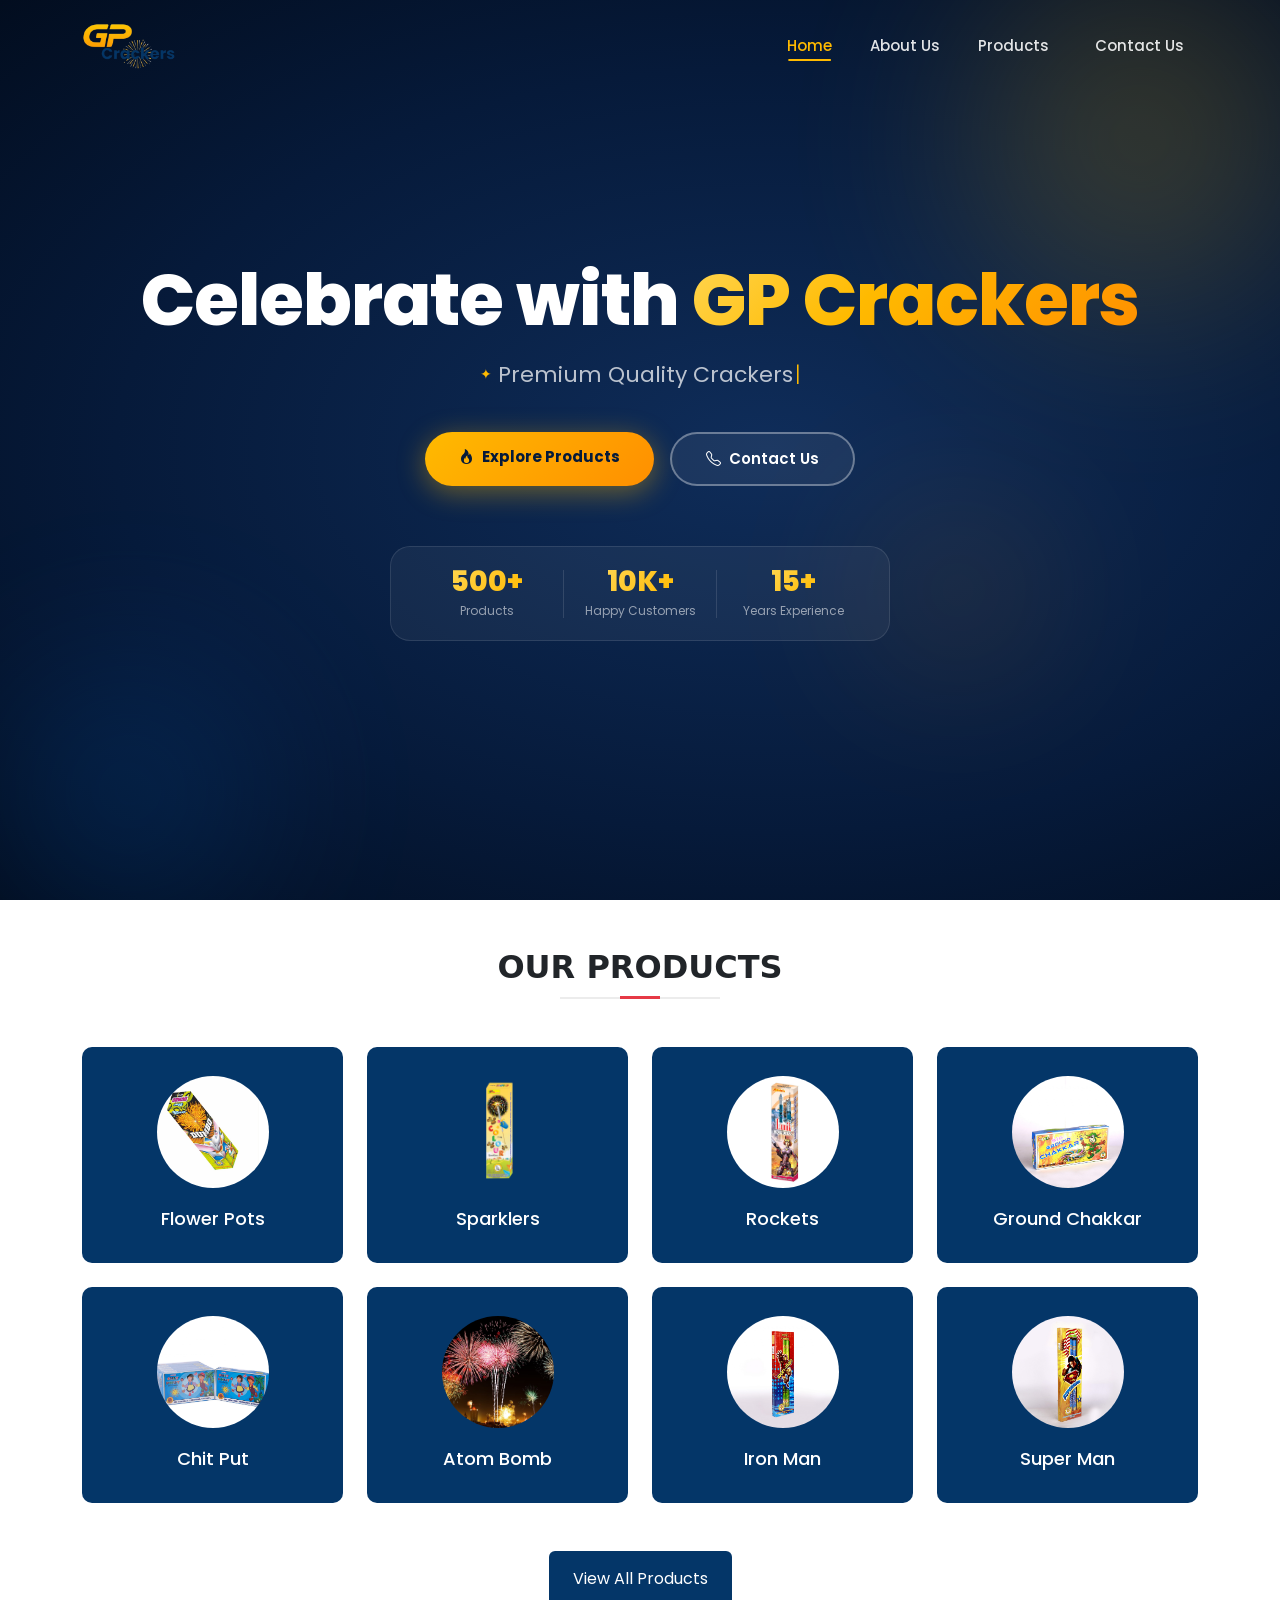
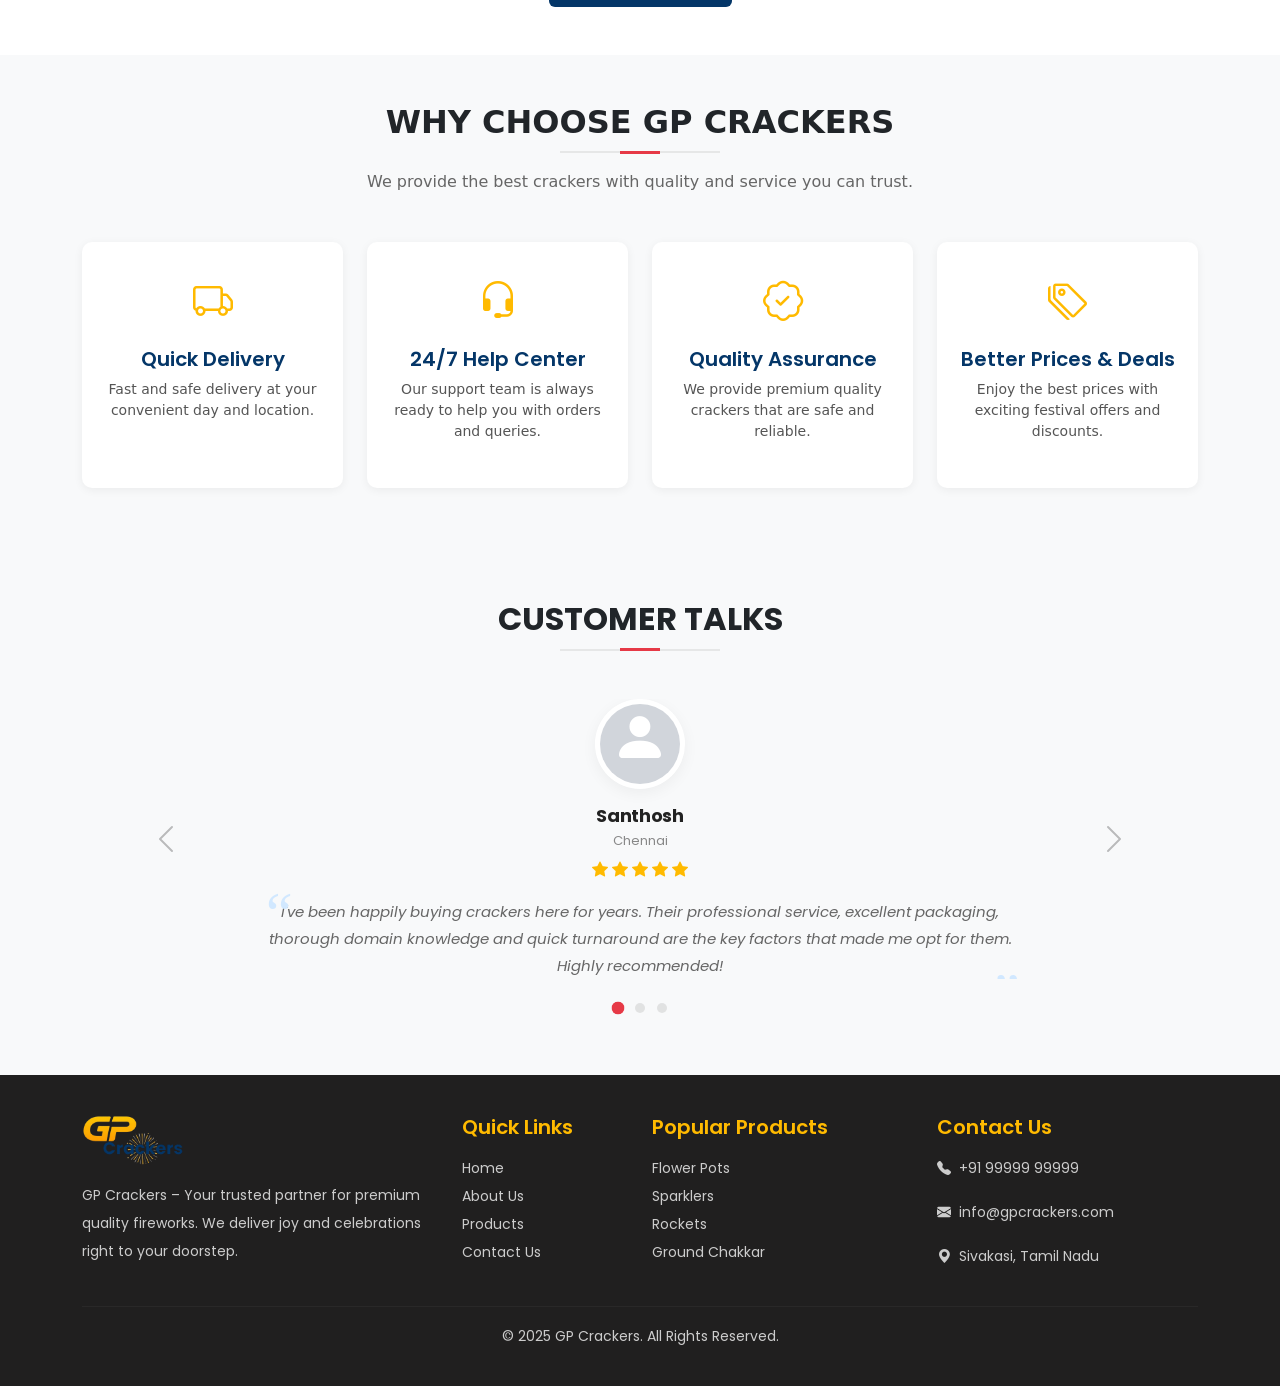
==== commit 9bde7d2d: "Updated project files" ====
--- a/index.html
+++ b/index.html
@@ -1,5 +1,6 @@
 <!DOCTYPE html>
 <html lang="en">
+
 <head>
   <meta charset="UTF-8">
   <meta name="viewport" content="width=device-width, initial-scale=1.0">
@@ -15,34 +16,33 @@
   <!-- Custom CSS -->
   <link rel="stylesheet" href="assets/css/home.css">
 </head>
+
 <body>
 
   <!-- ============================
        Navbar Start
        ============================ -->
-  <nav id="mainNavbar" class="navbar navbar-expand-lg navbar-light bg-white shadow-sm py-3">
+  <nav id="mainNavbar" class="navbar navbar-expand-lg navbar-transparent">
     <div class="container">
 
       <!-- Logo -->
       <a class="navbar-brand" href="#">
-        <img src="assets/images/logo_bg_removed.png" alt="GP Crackers" height="50">
+        <img src="assets/images/logo_bg_removed.png" alt="GP Crackers" class="nav-logo">
       </a>
 
       <!-- Mobile Toggle -->
-      <button class="navbar-toggler" type="button"
-        data-bs-toggle="collapse"
-        data-bs-target="#navbarMenu"
-        aria-controls="navbarMenu"
-        aria-expanded="false"
-        aria-label="Toggle navigation">
-        <span class="navbar-toggler-icon"></span>
+      <button class="navbar-toggler custom-toggler" type="button" data-bs-toggle="collapse" data-bs-target="#navbarMenu"
+        aria-controls="navbarMenu" aria-expanded="false" aria-label="Toggle navigation">
+        <span class="toggler-icon"></span>
+        <span class="toggler-icon"></span>
+        <span class="toggler-icon"></span>
       </button>
 
       <!-- Menu -->
       <div class="collapse navbar-collapse justify-content-end" id="navbarMenu">
-        <ul class="navbar-nav align-items-center">
+        <ul class="navbar-nav align-items-center gap-1">
           <li class="nav-item">
-            <a class="nav-link active" href="#">Home</a>
+            <a class="nav-link nav-active" href="#">Home</a>
           </li>
           <li class="nav-item">
             <a class="nav-link" href="#">About Us</a>
@@ -50,8 +50,8 @@
           <li class="nav-item">
             <a class="nav-link" href="#">Products</a>
           </li>
-          <li class="nav-item">
-            <a class="nav-link" href="#">Contact Us</a>
+          <li class="nav-item ms-2">
+            <a class="nav-link" href="#contact">Contact Us</a>
           </li>
         </ul>
       </div>
@@ -62,36 +62,67 @@
 
 
   <!-- ============================
-       Banner Slider Start
+       Hero Section Start
        ============================ -->
-  <div id="bannerSlider" class="carousel slide" data-bs-ride="carousel">
-
-    <div class="carousel-inner">
-
-      <!-- Slide 1 -->
-      <div class="carousel-item active">
-        <img src="./assets/images/banner1.jpg" class="d-block w-100 banner-img" alt="GP Crackers Banner 1">
-      </div>
-
-      <!-- Slide 2 -->
-      <div class="carousel-item">
-        <img src="./assets/images/banner2.jpg" class="d-block w-100 banner-img" alt="GP Crackers Banner 2">
+
+  <section class="hero-section" id="home">
+
+    <!-- Animated particle canvas -->
+    <canvas id="heroCanvas"></canvas>
+
+    <!-- Floating firework orbs -->
+    <div class="hero-orb hero-orb-1"></div>
+    <div class="hero-orb hero-orb-2"></div>
+    <div class="hero-orb hero-orb-3"></div>
+
+    <!-- Content -->
+    <div class="container hero-content">
+
+  
+
+      <h1 class="hero-title">
+        Celebrate with
+        <span class="hero-title-gradient">GP Crackers</span>
+      </h1>
+
+      <p class="hero-typing-wrap">
+        <span class="hero-cursor-prefix">✦&nbsp;</span>
+        <span id="typing-text"></span><span class="hero-cursor">|</span>
+      </p>
+
+      <div class="hero-buttons">
+        <a href="#products" class="btn hero-btn-primary">
+          <i class="bi bi-fire me-2"></i>Explore Products
+        </a>
+        <a href="#contact" class="btn hero-btn-outline">
+          <i class="bi bi-telephone me-2"></i>Contact Us
+        </a>
+      </div>
+
+      <!-- Stats Row -->
+      <div class="hero-stats">
+        <div class="hero-stat">
+          <span class="hero-stat-num">500+</span>
+          <span class="hero-stat-label">Products</span>
+        </div>
+        <div class="hero-stat-divider"></div>
+        <div class="hero-stat">
+          <span class="hero-stat-num">10K+</span>
+          <span class="hero-stat-label">Happy Customers</span>
+        </div>
+        <div class="hero-stat-divider"></div>
+        <div class="hero-stat">
+          <span class="hero-stat-num">15+</span>
+          <span class="hero-stat-label">Years Experience</span>
+        </div>
       </div>
 
     </div>
 
-    <!-- Left Button -->
-    <button class="carousel-control-prev" type="button" data-bs-target="#bannerSlider" data-bs-slide="prev">
-      <span class="carousel-control-prev-icon"></span>
-    </button>
-
-    <!-- Right Button -->
-    <button class="carousel-control-next" type="button" data-bs-target="#bannerSlider" data-bs-slide="next">
-      <span class="carousel-control-next-icon"></span>
-    </button>
-
-  </div>
-  <!-- Banner Slider End -->
+    
+
+  </section>
+  <!-- Hero Section End -->
 
 
   <!-- ============================
@@ -101,8 +132,9 @@
     <div class="container">
 
       <!-- Section Title -->
-      <div class="text-center mb-5">
-        <h2 class="products-title">Our Products</h2>
+      <div class="section-title text-center mb-5">
+        <h2 class="text-uppercase fw-bold text-dark mb-2">Our Products</h2>
+        <div class="title-underline"></div>
       </div>
 
       <div class="row g-4">
@@ -134,7 +166,8 @@
         <!-- Product 4 -->
         <div class="col-lg-3 col-md-6 col-12">
           <div class="product-card text-center">
-            <img src="./assets/images/products/Ground-Chakara-Big-1-scaled.jpg" class="img-fluid product-img" alt="Ground Chakkar">
+            <img src="./assets/images/products/Ground-Chakara-Big-1-scaled.jpg" class="img-fluid product-img"
+              alt="Ground Chakkar">
             <h5 class="product-name mt-3">Ground Chakkar</h5>
           </div>
         </div>
@@ -174,7 +207,8 @@
       </div>
 
       <div class="text-center mt-5">
-        <button class="btn btn-primary py-3 px-4" style="background-color:#043668; border:none; font-family:'Poppins',sans-serif;">
+        <button class="btn btn-primary py-3 px-4"
+          style="background-color:#043668; border:none; font-family:'Poppins',sans-serif;">
           View All Products
         </button>
       </div>
@@ -191,9 +225,10 @@
     <div class="container">
 
       <!-- Section Title -->
-      <div class="text-center mb-5">
-        <h2 class="why-title">Why Choose GP Crackers</h2>
-        <p class="why-subtitle">We provide the best crackers with quality and service you can trust.</p>
+      <div class="section-title text-center mb-5">
+        <h2 class="text-uppercase fw-bold text-dark mb-2">Why Choose GP Crackers</h2>
+        <div class="title-underline"></div>
+        <p class="why-subtitle mt-3">We provide the best crackers with quality and service you can trust.</p>
       </div>
 
       <div class="row g-4">
@@ -245,124 +280,135 @@
       </div>
     </div>
   </section>
-  <!-- Why Choose Us Section End -->
-
-
-  <!-- ============================
-       Customer Reviews Section Start
+  <!-- Why Choose Us Section End -->  <!-- ============================
+       Customer Talks Section Start
        ============================ -->
-  <section class="reviews-section py-5">
-    <div class="reviews-bg-overlay"></div>
-
-    <div class="container position-relative">
-
-      <!-- Section Header -->
-      <div class="text-center mb-5">
-        <span class="reviews-badge">💬 Testimonials</span>
-        <h2 class="reviews-title mt-2">What Our Customers Say</h2>
-        <p class="reviews-subtitle">Real experiences from our happy customers across Tamil Nadu</p>
-      </div>
-
-      <!-- Cards Track -->
-      <div class="reviews-track-wrapper">
-
-        <!-- Prev Button -->
-        <button class="rev-arrow rev-prev" id="revPrev" aria-label="Previous">
-          <i class="bi bi-chevron-left"></i>
+  <section class="customer-talks py-5 position-relative">
+    <div class="container text-center pt-3 pb-5">
+      
+      <!-- Section Title -->
+      <div class="section-title mb-5">
+        <h2 class="text-uppercase fw-bold text-dark mb-2">Customer Talks</h2>
+        <div class="title-underline"></div>
+      </div>
+
+      <!-- Carousel -->
+      <div id="customerTalksCarousel" class="carousel slide mt-4" data-bs-ride="carousel" data-bs-interval="3000">
+        
+        <!-- Circle Indicators -->
+        <div class="carousel-indicators custom-indicators">
+          <button type="button" data-bs-target="#customerTalksCarousel" data-bs-slide-to="0" class="active" aria-current="true" aria-label="Slide 1"></button>
+          <button type="button" data-bs-target="#customerTalksCarousel" data-bs-slide-to="1" aria-label="Slide 2"></button>
+          <button type="button" data-bs-target="#customerTalksCarousel" data-bs-slide-to="2" aria-label="Slide 3"></button>
+        </div>
+
+        <div class="carousel-inner">
+          
+          <!-- Slide 1 -->
+          <div class="carousel-item active">
+            <div class="customer-card mx-auto">
+              <!-- Avatar -->
+              <div class="avatar-wrap mx-auto mb-3">
+                <div class="customer-avatar rounded-circle d-flex align-items-center justify-content-center">
+                  <i class="bi bi-person-fill text-white" style="font-size: 3.5rem; margin-top: -10px;"></i>
+                </div>
+              </div>
+
+              <!-- Name & Location -->
+              <h5 class="customer-name fw-bold mb-1">Santhosh</h5>
+              <p class="customer-location text-muted small mb-2">Chennai</p>
+              
+              <!-- Rating Stars -->
+              <div class="rating mb-3">
+                <i class="bi bi-star-fill"></i>
+                <i class="bi bi-star-fill"></i>
+                <i class="bi bi-star-fill"></i>
+                <i class="bi bi-star-fill"></i>
+                <i class="bi bi-star-fill"></i>
+              </div>
+
+              <!-- Content/Quote -->
+              <div class="quote-text fst-italic position-relative mt-2">
+                <span class="quote-icon quote-left">“</span>
+                I've been happily buying crackers here for years. Their professional service, excellent packaging, thorough domain knowledge and quick turnaround are the key factors that made me opt for them. Highly recommended!
+                <span class="quote-icon quote-right">”</span>
+              </div>
+            </div>
+          </div>
+
+          <!-- Slide 2 -->
+          <div class="carousel-item">
+            <div class="customer-card mx-auto">
+              <div class="avatar-wrap mx-auto mb-3">
+                <div class="customer-avatar rounded-circle d-flex align-items-center justify-content-center">
+                  <i class="bi bi-person-fill text-white" style="font-size: 3.5rem; margin-top: -10px;"></i>
+                </div>
+              </div>
+
+              <h5 class="customer-name fw-bold mb-1">Karthik R</h5>
+              <p class="customer-location text-muted small mb-2">Madurai</p>
+              
+              <div class="rating mb-3">
+                <i class="bi bi-star-fill"></i>
+                <i class="bi bi-star-fill"></i>
+                <i class="bi bi-star-fill"></i>
+                <i class="bi bi-star-fill"></i>
+                <i class="bi bi-star-fill"></i>
+              </div>
+
+              <div class="quote-text fst-italic position-relative mt-2">
+                <span class="quote-icon quote-left">“</span>
+                Outstanding experience every Diwali! The quality of the products and the incredibly safe delivery mechanism makes GP Crackers the best option in the entire state. The kids loved the new varieties this year.
+                <span class="quote-icon quote-right">”</span>
+              </div>
+            </div>
+          </div>
+
+          <!-- Slide 3 -->
+          <div class="carousel-item">
+            <div class="customer-card mx-auto">
+              <div class="avatar-wrap mx-auto mb-3">
+                <div class="customer-avatar rounded-circle d-flex align-items-center justify-content-center">
+                  <i class="bi bi-person-fill text-white" style="font-size: 3.5rem; margin-top: -10px;"></i>
+                </div>
+              </div>
+
+              <h5 class="customer-name fw-bold mb-1">Nithya S</h5>
+              <p class="customer-location text-muted small mb-2">Coimbatore</p>
+              
+              <div class="rating mb-3">
+                <i class="bi bi-star-fill"></i>
+                <i class="bi bi-star-fill"></i>
+                <i class="bi bi-star-fill"></i>
+                <i class="bi bi-star-fill"></i>
+                <i class="bi bi-star-fill"></i>
+              </div>
+
+              <div class="quote-text fst-italic position-relative mt-2">
+                <span class="quote-icon quote-left">“</span>
+                Great collection and unbeatable prices. I am genuinely impressed with their 24/7 customer support team. They are incredibly responsive and resolved my queries almost instantly. Highly trustworthy platform!
+                <span class="quote-icon quote-right">”</span>
+              </div>
+            </div>
+          </div>
+
+        </div>
+
+        <!-- Navigation Buttons -->
+        <!-- These are visually subtle as mostly users interact via indicators or it auto-slides -->
+        <button class="carousel-control-prev" type="button" data-bs-target="#customerTalksCarousel" data-bs-slide="prev">
+          <span class="carousel-control-prev-icon d-none d-md-inline-block" aria-hidden="true" style="filter: invert(1) grayscale(100); opacity: 0.5;"></span>
+          <span class="visually-hidden">Previous</span>
         </button>
-
-        <div class="reviews-track" id="reviewsTrack">
-
-          <!-- Card 1 -->
-          <div class="rev-card">
-            <div class="rev-quote"><i class="bi bi-quote"></i></div>
-            <div class="rev-stars">★★★★★</div>
-            <p class="rev-text">"Best quality crackers and safe packaging. My whole family absolutely loved it! Will definitely order again this Diwali."</p>
-            <div class="rev-author">
-              <div class="rev-avatar" style="background: linear-gradient(135deg,#ffba00,#ff6b00);">AK</div>
-              <div class="rev-info">
-                <strong>Arun Kumar</strong>
-                <span><i class="bi bi-geo-alt-fill"></i> Madurai</span>
-              </div>
-            </div>
-          </div>
-
-          <!-- Card 2 -->
-          <div class="rev-card">
-            <div class="rev-quote"><i class="bi bi-quote"></i></div>
-            <div class="rev-stars">★★★★★</div>
-            <p class="rev-text">"Very affordable price and super fast delivery service. Received within the promised time. Highly satisfied with the order!"</p>
-            <div class="rev-author">
-              <div class="rev-avatar" style="background: linear-gradient(135deg,#043668,#0a7cf7);">PR</div>
-              <div class="rev-info">
-                <strong>Priya Rajan</strong>
-                <span><i class="bi bi-geo-alt-fill"></i> Chennai</span>
-              </div>
-            </div>
-          </div>
-
-          <!-- Card 3 -->
-          <div class="rev-card">
-            <div class="rev-quote"><i class="bi bi-quote"></i></div>
-            <div class="rev-stars">★★★★★</div>
-            <p class="rev-text">"Wide range of crackers available at really great prices. The packaging was excellent and everything arrived in perfect condition!"</p>
-            <div class="rev-author">
-              <div class="rev-avatar" style="background: linear-gradient(135deg,#e63946,#c1121f);">RV</div>
-              <div class="rev-info">
-                <strong>Rajesh V</strong>
-                <span><i class="bi bi-geo-alt-fill"></i> Coimbatore</span>
-              </div>
-            </div>
-          </div>
-
-          <!-- Card 4 -->
-          <div class="rev-card">
-            <div class="rev-quote"><i class="bi bi-quote"></i></div>
-            <div class="rev-stars">★★★★★</div>
-            <p class="rev-text">"Excellent customer support team and very safe, quality products. GP Crackers is my go-to shop every festival season!"</p>
-            <div class="rev-author">
-              <div class="rev-avatar" style="background: linear-gradient(135deg,#2d6a4f,#40916c);">SM</div>
-              <div class="rev-info">
-                <strong>Suresh M</strong>
-                <span><i class="bi bi-geo-alt-fill"></i> Salem</span>
-              </div>
-            </div>
-          </div>
-
-          <!-- Card 5 -->
-          <div class="rev-card">
-            <div class="rev-quote"><i class="bi bi-quote"></i></div>
-            <div class="rev-stars">★★★★★</div>
-            <p class="rev-text">"Ordered for my son's birthday and the sparklers were a huge hit! Great quality at unbeatable prices. Thank you GP Crackers!"</p>
-            <div class="rev-author">
-              <div class="rev-avatar" style="background: linear-gradient(135deg,#7b2d8b,#c77dff);">KS</div>
-              <div class="rev-info">
-                <strong>Kavitha S</strong>
-                <span><i class="bi bi-geo-alt-fill"></i> Trichy</span>
-              </div>
-            </div>
-          </div>
-
-        </div>
-
-        <!-- Next Button -->
-        <button class="rev-arrow rev-next" id="revNext" aria-label="Next">
-          <i class="bi bi-chevron-right"></i>
+        <button class="carousel-control-next" type="button" data-bs-target="#customerTalksCarousel" data-bs-slide="next">
+          <span class="carousel-control-next-icon d-none d-md-inline-block" aria-hidden="true" style="filter: invert(1) grayscale(100); opacity: 0.5;"></span>
+          <span class="visually-hidden">Next</span>
         </button>
-
-      </div>
-
-      <!-- Dot Navigation -->
-      <div class="rev-dots" id="revDots"></div>
+      </div>
 
     </div>
   </section>
-  <!-- Customer Reviews Section End -->
-
-
-  <!-- ============================
-       Footer Start
-       ============================ -->
+  <!-- Customer Talks Section End -->
   <footer class="site-footer">
     <div class="container">
       <div class="row g-4">
@@ -370,7 +416,8 @@
         <!-- Brand -->
         <div class="col-lg-4 col-md-6">
           <img src="assets/images/logo_bg_removed.png" alt="GP Crackers" height="50" class="mb-3">
-          <p>GP Crackers – Your trusted partner for premium quality fireworks. We deliver joy and celebrations right to your doorstep.</p>
+          <p>GP Crackers – Your trusted partner for premium quality fireworks. We deliver joy and celebrations right to
+            your doorstep.</p>
         </div>
 
         <!-- Quick Links -->
@@ -425,21 +472,207 @@
   <!-- Bootstrap JS -->
   <script src="https://cdn.jsdelivr.net/npm/bootstrap@5.3.3/dist/js/bootstrap.bundle.min.js"></script>
 
-  <!-- Sticky Navbar Script -->
+  <!-- Navbar & WhatsApp scroll behaviour -->
   <script>
     window.addEventListener("scroll", function () {
       const navbar = document.getElementById("mainNavbar");
-      const bannerHeight = document.querySelector(".banner-img").offsetHeight;
-      if (window.scrollY > bannerHeight) {
-        navbar.classList.add("navbar-sticky");
+      const whatsapp = document.querySelector(".whatsapp-float");
+
+      // Navbar Glassmorphism
+      if (window.scrollY > 80) {
+        navbar.classList.add("navbar-scrolled");
       } else {
-        navbar.classList.remove("navbar-sticky");
+        navbar.classList.remove("navbar-scrolled");
+      }
+
+      // Hide WhatsApp in hero section (appears after scrolling past 50% of viewport)
+      if (whatsapp) {
+        if (window.scrollY > window.innerHeight * 0.5) {
+          whatsapp.style.opacity = "1";
+          whatsapp.style.visibility = "visible";
+          whatsapp.style.pointerEvents = "auto";
+          whatsapp.style.transform = "scale(1)";
+        } else {
+          whatsapp.style.opacity = "0";
+          whatsapp.style.visibility = "hidden";
+          whatsapp.style.pointerEvents = "none";
+          whatsapp.style.transform = "scale(0.8)";
+        }
       }
     });
+
+    // Trigger scroll event on load to set initial states
+    window.dispatchEvent(new Event('scroll'));
   </script>
-
-  <!-- Customer Review Slider (external JS) -->
-  <script src="assets/js/customer_review.js"></script>
+  <script>
+    /* ── Typing effect ── */
+    const phrases = [
+      "Premium Quality Crackers",
+      "Safe & Certified Fireworks",
+      "Fast Delivery Across Tamil Nadu",
+      "Celebrate Every Occasion"
+    ];
+    let pIndex = 0, cIndex = 0, deleting = false;
+    function typeLoop() {
+      const el = document.getElementById("typing-text");
+      const current = phrases[pIndex];
+      if (!deleting) {
+        el.textContent = current.slice(0, ++cIndex);
+        if (cIndex === current.length) { deleting = true; return setTimeout(typeLoop, 2000); }
+      } else {
+        el.textContent = current.slice(0, --cIndex);
+        if (cIndex === 0) { deleting = false; pIndex = (pIndex + 1) % phrases.length; }
+      }
+      setTimeout(typeLoop, deleting ? 40 : 70);
+    }
+    typeLoop();
+
+    /* ── Hero canvas bursting crackers (Refined) ── */
+    (function () {
+      const canvas = document.getElementById('heroCanvas');
+      if (!canvas) return;
+      const ctx = canvas.getContext('2d');
+      let W, H;
+      let fireworks = [];
+      let particles = [];
+
+      function resize() {
+        W = canvas.width = window.innerWidth;
+        H = canvas.height = canvas.offsetHeight;
+      }
+      resize();
+      window.addEventListener('resize', resize);
+
+      function rand(a, b) { return a + Math.random() * (b - a); }
+
+      const COLORS = ['#FFBA00', '#FFD54F', '#FF8F00', '#ff5252', '#4fc3f7', '#69f0ae', '#ffffff'];
+
+      // Firework rocket that flies up
+      class Firework {
+        constructor() {
+          // Burst only in left (5%-25%) or right (75%-95%) corners
+          this.x = Math.random() < 0.5 ? rand(W * 0.05, W * 0.25) : rand(W * 0.75, W * 0.95);
+          this.y = H;
+          this.targetY = rand(H * 0.1, H * 0.3); // Burst high up
+          this.speed = rand(3, 5); // Slower ascent
+          this.color = COLORS[Math.floor(rand(0, COLORS.length))];
+          this.radius = 2;
+          this.angle = Math.atan2(this.targetY - this.y, this.x - this.x);
+          this.vx = Math.cos(this.angle) * this.speed + rand(-0.5, 0.5);
+          this.vy = -Math.sin(this.angle) * this.speed;
+          this.trail = [];
+          this.dead = false;
+        }
+        update() {
+          this.trail.push({ x: this.x, y: this.y });
+          if (this.trail.length > 8) this.trail.shift();
+
+          this.x += this.vx;
+          this.y += this.vy;
+          this.vy += 0.015; // Lighter gravity for slower feel
+
+          if (this.y <= this.targetY || this.vy >= 0) {
+            this.dead = true;
+            createBurst(this.x, this.y, this.color);
+          }
+        }
+        draw() {
+          ctx.beginPath();
+          ctx.arc(this.x, this.y, this.radius, 0, Math.PI * 2);
+          ctx.fillStyle = this.color;
+          ctx.fill();
+
+          if (this.trail.length > 0) {
+            ctx.beginPath();
+            ctx.moveTo(this.trail[0].x, this.trail[0].y);
+            for (let i = 1; i < this.trail.length; i++) {
+              ctx.lineTo(this.trail[i].x, this.trail[i].y);
+            }
+            ctx.strokeStyle = this.color;
+            ctx.lineWidth = 1.5;
+            ctx.stroke();
+          }
+        }
+      }
+
+      // Explosion particles
+      class Particle {
+        constructor(x, y, color) {
+          this.x = x;
+          this.y = y;
+          const angle = rand(0, Math.PI * 2);
+          const velocity = rand(1, 4.5); // Slower burst expansion
+          this.vx = Math.cos(angle) * velocity;
+          this.vy = Math.sin(angle) * velocity;
+          this.friction = 0.96; // Less friction to keep them moving smoothly
+          this.gravity = 0.04; // Less gravity so they float down gracefully
+          this.color = color;
+          // 20% chance of random spark color instead of main color
+          if (Math.random() < 0.2) {
+            this.color = COLORS[Math.floor(rand(0, COLORS.length))];
+          }
+          this.alpha = 1;
+          this.decay = rand(0.008, 0.018); // Slower fade out
+          this.size = rand(1, 2.5);
+        }
+        update() {
+          this.vx *= this.friction;
+          this.vy *= this.friction;
+          this.vy += this.gravity;
+          this.x += this.vx;
+          this.y += this.vy;
+          this.alpha -= this.decay;
+        }
+        draw() {
+          ctx.globalAlpha = this.alpha;
+          ctx.beginPath();
+          ctx.arc(this.x, this.y, this.size, 0, Math.PI * 2);
+          ctx.fillStyle = this.color;
+          ctx.fill();
+          ctx.globalAlpha = 1;
+        }
+      }
+
+      function createBurst(x, y, color) {
+        const particleCount = Math.floor(rand(40, 80));
+        for (let i = 0; i < particleCount; i++) {
+          particles.push(new Particle(x, y, color));
+        }
+      }
+
+      function loop() {
+        // Clear canvas completely to avoid changing the UI bg color
+        ctx.clearRect(0, 0, W, H);
+
+        // Keep maximum of 2 rockets at a time, launching less frequently
+        if (Math.random() < 0.02 && fireworks.length < 2) {
+          fireworks.push(new Firework());
+        }
+
+        for (let i = fireworks.length - 1; i >= 0; i--) {
+          fireworks[i].update();
+          fireworks[i].draw();
+          if (fireworks[i].dead) {
+            fireworks.splice(i, 1);
+          }
+        }
+
+        for (let i = particles.length - 1; i >= 0; i--) {
+          particles[i].update();
+          particles[i].draw();
+          if (particles[i].alpha <= 0) {
+            particles.splice(i, 1);
+          }
+        }
+
+        requestAnimationFrame(loop);
+      }
+
+      loop();
+    })();
+  </script>
+
 
 </body>
+
 </html>
--- a/assets/css/home.css
+++ b/assets/css/home.css
@@ -1,51 +1,575 @@
 /* Google Fonts - Poppins */
-@import url('https://fonts.googleapis.com/css2?family=Poppins:wght@400;500;600;700&display=swap');
+@import url('https://fonts.googleapis.com/css2?family=Poppins:wght@300;400;500;600;700;800&display=swap');
 
 /* =====================
-   Navbar Style
+   CSS Variables (Brand Colors extracted from logo)
+   =====================
+   Primary Gold:   #FFBA00  (GP letters – amber gradient peak)
+   Gold Warm:      #FF8F00  (GP letters – gradient base)
+   Deep Navy:      #0C2D5E  (Crackers text)
+   Navy Dark:      #061A3A  (dark sections)
    ===================== */
-
+:root {
+    --gold: #FFBA00;
+    --gold-warm: #FF8F00;
+    --gold-light: #FFD54F;
+    --navy: #0C2D5E;
+    --navy-dark: #061A3A;
+    --navy-mid: #0a2040;
+    --white: #ffffff;
+}
+
+/* =====================
+   Navbar
+   ===================== */
+
+#mainNavbar {
+    position: fixed;
+    top: 0;
+    left: 0;
+    width: 100%;
+    z-index: 1050;
+    padding: 18px 0;
+    transition: background 0.4s ease, padding 0.4s ease, box-shadow 0.4s ease;
+    background: transparent;
+}
+
+/* Scrolled state */
+#mainNavbar.navbar-scrolled {
+    background: rgba(6, 26, 58, 0.96);
+    backdrop-filter: blur(14px);
+    -webkit-backdrop-filter: blur(14px);
+    padding: 10px 0;
+    box-shadow: 0 4px 30px rgba(0, 0, 0, 0.4);
+}
+
+/* Logo sizing */
+.nav-logo {
+    height: 46px;
+    transition: height 0.3s ease;
+}
+
+#mainNavbar.navbar-scrolled .nav-logo {
+    height: 38px;
+}
+
+/* Nav links */
 .navbar-nav .nav-link {
     font-family: 'Poppins', sans-serif;
-    font-size: 16px;
+    font-size: 15px;
     font-weight: 500;
-    margin-left: 20px;
-    color: #043668 !important;
+    color: rgba(255, 255, 255, 0.88) !important;
+    margin-left: 6px;
+    padding: 8px 14px !important;
+    border-radius: 8px;
+    transition: color 0.25s, background 0.25s;
+    position: relative;
+}
+
+.navbar-nav .nav-link::after {
+    content: '';
+    position: absolute;
+    bottom: 4px;
+    left: 50%;
+    transform: translateX(-50%) scaleX(0);
+    width: 60%;
+    height: 2px;
+    background: var(--gold);
+    border-radius: 2px;
+    transition: transform 0.3s ease;
+}
+
+.navbar-nav .nav-link:hover::after,
+.navbar-nav .nav-link.nav-active::after {
+    transform: translateX(-50%) scaleX(1);
+}
+
+.navbar-nav .nav-link:hover {
+    color: var(--gold) !important;
+}
+
+.navbar-nav .nav-link.nav-active {
+    color: var(--gold) !important;
+}
+
+/* CTA Button in nav */
+.nav-cta-btn {
+    background: linear-gradient(135deg, var(--gold), var(--gold-warm)) !important;
+    color: var(--navy-dark) !important;
+    font-weight: 600 !important;
+    border-radius: 50px !important;
+    padding: 9px 22px !important;
+    box-shadow: 0 4px 16px rgba(255, 186, 0, 0.35);
+    transition: transform 0.25s, box-shadow 0.25s !important;
+}
+
+.nav-cta-btn:hover {
+    transform: translateY(-2px);
+    box-shadow: 0 8px 24px rgba(255, 186, 0, 0.5) !important;
+    color: var(--navy-dark) !important;
+}
+
+.nav-cta-btn::after {
+    display: none !important;
+}
+
+/* Custom Hamburger */
+.custom-toggler {
+    border: none;
+    background: transparent;
+    display: flex;
+    flex-direction: column;
+    gap: 5px;
+    padding: 8px;
+    cursor: pointer;
+}
+
+.custom-toggler:focus {
+    outline: none;
+    box-shadow: none;
+}
+
+.toggler-icon {
+    display: block;
+    width: 26px;
+    height: 2.5px;
+    background: var(--gold);
+    border-radius: 2px;
     transition: 0.3s;
 }
 
-.navbar-nav .nav-link:hover {
-    color: #ffba00 !important;
-}
-
 /* =====================
-   Sticky Navbar
+   Hero Section
    ===================== */
 
+.hero-section {
+    position: relative;
+    min-height: 100vh;
+    display: flex;
+    align-items: center;
+    justify-content: center;
+    overflow: hidden;
+    background: radial-gradient(ellipse at 60% 50%, #0f2d5a 0%, var(--navy-dark) 60%, #020d1f 100%);
+}
+
+/* Particle canvas */
+#heroCanvas {
+    position: absolute;
+    inset: 0;
+    width: 100%;
+    height: 100%;
+    pointer-events: none;
+    z-index: 0;
+}
+
+/* Ambient orbs */
+.hero-orb {
+    position: absolute;
+    border-radius: 50%;
+    filter: blur(80px);
+    opacity: 0.25;
+    animation: orbFloat 8s ease-in-out infinite alternate;
+    z-index: 0;
+    pointer-events: none;
+}
+
+.hero-orb-1 {
+    width: 520px;
+    height: 520px;
+    background: radial-gradient(circle, var(--gold) 0%, transparent 70%);
+    top: -120px;
+    right: -120px;
+    animation-delay: 0s;
+}
+
+.hero-orb-2 {
+    width: 380px;
+    height: 380px;
+    background: radial-gradient(circle, #0a6edb 0%, transparent 70%);
+    bottom: -80px;
+    left: -60px;
+    animation-delay: -3s;
+}
+
+.hero-orb-3 {
+    width: 260px;
+    height: 260px;
+    background: radial-gradient(circle, var(--gold-warm) 0%, transparent 70%);
+    bottom: 20%;
+    right: 15%;
+    animation-delay: -5s;
+    opacity: 0.18;
+}
+
+@keyframes orbFloat {
+    from {
+        transform: translate(0, 0) scale(1);
+    }
+
+    to {
+        transform: translate(30px, 20px) scale(1.08);
+    }
+}
+
+/* Hero content */
+.hero-content {
+    position: relative;
+    z-index: 2;
+    text-align: center;
+    padding-top: 80px;
+    padding-bottom: 80px;
+    animation: heroFadeUp 0.9s ease both;
+}
+
+@keyframes heroFadeUp {
+    from {
+        opacity: 0;
+        transform: translateY(40px);
+    }
+
+    to {
+        opacity: 1;
+        transform: translateY(0);
+    }
+}
+
+/* Badge */
+.hero-badge {
+    display: inline-flex;
+    align-items: center;
+    gap: 8px;
+    background: rgba(255, 186, 0, 0.12);
+    border: 1px solid rgba(255, 186, 0, 0.35);
+    color: var(--gold);
+    font-family: 'Poppins', sans-serif;
+    font-size: 13px;
+    font-weight: 500;
+    padding: 7px 20px;
+    border-radius: 50px;
+    margin-bottom: 28px;
+    letter-spacing: 0.4px;
+    backdrop-filter: blur(6px);
+}
+
+.hero-badge-dot {
+    width: 8px;
+    height: 8px;
+    background: var(--gold);
+    border-radius: 50%;
+    animation: badgePulse 1.6s ease infinite;
+    flex-shrink: 0;
+}
+
+@keyframes badgePulse {
+
+    0%,
+    100% {
+        transform: scale(1);
+        opacity: 1;
+    }
+
+    50% {
+        transform: scale(1.6);
+        opacity: 0.5;
+    }
+}
+
+/* Title */
+.hero-title {
+    font-family: 'Poppins', sans-serif;
+    font-size: clamp(38px, 6vw, 72px);
+    font-weight: 800;
+    color: #ffffff;
+    line-height: 1.15;
+    margin-bottom: 16px;
+    letter-spacing: -1px;
+}
+
+.hero-title-gradient {
+    background: linear-gradient(135deg, var(--gold-light) 0%, var(--gold) 40%, var(--gold-warm) 100%);
+    -webkit-background-clip: text;
+    -webkit-text-fill-color: transparent;
+    background-clip: text;
+    display: inline-block;
+}
+
+/* Typing line */
+.hero-typing-wrap {
+    font-family: 'Poppins', sans-serif;
+    font-size: clamp(16px, 2.2vw, 22px);
+    color: rgba(255, 255, 255, 0.72);
+    font-weight: 400;
+    margin-bottom: 40px;
+    min-height: 34px;
+    display: flex;
+    align-items: center;
+    justify-content: center;
+    gap: 2px;
+}
+
+.hero-cursor-prefix {
+    color: var(--gold);
+    font-size: 14px;
+}
+
+.hero-cursor {
+    color: var(--gold);
+    font-weight: 300;
+    animation: blinkCursor 0.9s step-end infinite;
+}
+
+@keyframes blinkCursor {
+
+    0%,
+    100% {
+        opacity: 1;
+    }
+
+    50% {
+        opacity: 0;
+    }
+}
+
+/* Buttons */
+.hero-buttons {
+    display: flex;
+    gap: 16px;
+    justify-content: center;
+    flex-wrap: wrap;
+    margin-bottom: 60px;
+}
+
+.hero-btn-primary {
+    background: linear-gradient(135deg, var(--gold) 0%, var(--gold-warm) 100%);
+    color: var(--navy-dark);
+    font-family: 'Poppins', sans-serif;
+    font-weight: 700;
+    font-size: 15px;
+    padding: 14px 34px;
+    border-radius: 50px;
+    border: none;
+    box-shadow: 0 6px 28px rgba(255, 186, 0, 0.4);
+    transition: transform 0.25s, box-shadow 0.25s;
+    text-decoration: none;
+}
+
+.hero-btn-primary:hover {
+    transform: translateY(-3px);
+    box-shadow: 0 12px 36px rgba(255, 186, 0, 0.55);
+    color: var(--navy-dark);
+}
+
+.hero-btn-outline {
+    background: rgba(255, 255, 255, 0.06);
+    color: #fff;
+    font-family: 'Poppins', sans-serif;
+    font-weight: 600;
+    font-size: 15px;
+    padding: 14px 34px;
+    border-radius: 50px;
+    border: 2px solid rgba(255, 255, 255, 0.35);
+    backdrop-filter: blur(6px);
+    transition: background 0.25s, border-color 0.25s, box-shadow 0.25s, transform 0.25s;
+    text-decoration: none;
+}
+
+.hero-btn-outline:hover {
+    background: rgba(255, 255, 255, 0.14);
+    border-color: var(--gold);
+    color: var(--gold);
+    box-shadow: 0 8px 28px rgba(255, 186, 0, 0.2);
+    transform: translateY(-3px);
+}
+
+/* Stats row */
+.hero-stats {
+    display: flex;
+    align-items: center;
+    justify-content: center;
+    gap: 0;
+    background: rgba(255, 255, 255, 0.05);
+    border: 1px solid rgba(255, 255, 255, 0.1);
+    border-radius: 20px;
+    padding: 20px 40px;
+    backdrop-filter: blur(10px);
+    max-width: 500px;
+    margin: 0 auto;
+}
+
+.hero-stat {
+    display: flex;
+    flex-direction: column;
+    align-items: center;
+    flex: 1;
+}
+
+.hero-stat-num {
+    font-family: 'Poppins', sans-serif;
+    font-size: 28px;
+    font-weight: 800;
+    background: linear-gradient(135deg, var(--gold-light), var(--gold));
+    -webkit-background-clip: text;
+    -webkit-text-fill-color: transparent;
+    background-clip: text;
+    line-height: 1.1;
+}
+
+.hero-stat-label {
+    font-family: 'Poppins', sans-serif;
+    font-size: 12px;
+    color: rgba(255, 255, 255, 0.55);
+    font-weight: 400;
+    margin-top: 4px;
+    white-space: nowrap;
+}
+
+.hero-stat-divider {
+    width: 1px;
+    height: 48px;
+    background: rgba(255, 255, 255, 0.12);
+    margin: 0 20px;
+}
+
+/* Scroll indicator */
+.hero-scroll-indicator {
+    position: absolute;
+    bottom: 28px;
+    left: 50%;
+    transform: translateX(-50%);
+    display: flex;
+    flex-direction: column;
+    align-items: center;
+    gap: 8px;
+    z-index: 2;
+    animation: scrollBounce 2.2s ease-in-out infinite;
+}
+
+.hero-scroll-indicator span {
+    font-family: 'Poppins', sans-serif;
+    font-size: 11px;
+    color: rgba(255, 255, 255, 0.4);
+    letter-spacing: 1.5px;
+    text-transform: uppercase;
+}
+
+.scroll-mouse {
+    width: 26px;
+    height: 40px;
+    border: 2px solid rgba(255, 186, 0, 0.45);
+    border-radius: 13px;
+    display: flex;
+    justify-content: center;
+    padding-top: 6px;
+}
+
+.scroll-wheel {
+    width: 4px;
+    height: 8px;
+    background: var(--gold);
+    border-radius: 2px;
+    animation: scrollWheel 1.8s ease-in-out infinite;
+}
+
+@keyframes scrollWheel {
+    0% {
+        transform: translateY(0);
+        opacity: 1;
+    }
+
+    80% {
+        transform: translateY(12px);
+        opacity: 0;
+    }
+
+    100% {
+        transform: translateY(0);
+        opacity: 0;
+    }
+}
+
+@keyframes scrollBounce {
+
+    0%,
+    100% {
+        transform: translateX(-50%) translateY(0);
+    }
+
+    50% {
+        transform: translateX(-50%) translateY(6px);
+    }
+}
+
+/* ---- Responsive ---- */
+@media (max-width: 992px) {
+    #navbarMenu {
+        background: rgba(6, 26, 58, 0.97);
+        backdrop-filter: blur(16px);
+        border-radius: 12px;
+        margin-top: 12px;
+        padding: 12px;
+    }
+
+    .navbar-nav .nav-link {
+        margin-left: 0;
+    }
+}
+
+@media (max-width: 768px) {
+    .hero-title {
+        font-size: 38px;
+    }
+
+    .hero-stats {
+        padding: 16px 20px;
+        max-width: 340px;
+    }
+
+    .hero-stat-num {
+        font-size: 22px;
+    }
+
+    .hero-stat-divider {
+        margin: 0 12px;
+    }
+
+    .hero-buttons {
+        gap: 12px;
+    }
+
+    .hero-btn-primary,
+    .hero-btn-outline {
+        padding: 12px 26px;
+        font-size: 14px;
+    }
+}
+
+@media (max-width: 480px) {
+    .hero-stats {
+        flex-direction: column;
+        gap: 14px;
+    }
+
+    .hero-stat-divider {
+        width: 80%;
+        height: 1px;
+        margin: 0;
+    }
+}
+
+/* =====================
+   Sticky Navbar (legacy - kept for compat)
+   ===================== */
 .navbar-sticky {
     position: fixed;
     top: 0;
     left: 0;
     width: 100%;
     z-index: 1000;
-    animation: slideDown 0.4s ease;
-}
-
-@keyframes slideDown {
-    from {
-        transform: translateY(-100%);
-        opacity: 0;
-    }
-    to {
-        transform: translateY(0);
-        opacity: 1;
-    }
 }
 
 /* =====================
-   Banner Slider
+   Banner Slider (keep existing rule)
    ===================== */
-
 .banner-img {
     height: 500px;
     object-fit: cover;
@@ -56,6 +580,8 @@
         height: 220px;
     }
 }
+
+
 
 /* =====================
    Products Section
@@ -86,14 +612,21 @@
     object-fit: cover;
     border-radius: 50%;
     border: 4px solid transparent;
-    transition: 0.3s;
+    transition: scale 0.3s ease, border 0.3s ease;
     display: block;
     margin: auto;
 }
 
 .product-card:hover .product-img {
     border: 4px solid #ffba00;
-    transform: scale(1.05);
+    scale: 1.05;
+    animation: spinRotate 2s linear forwards;
+}
+
+@keyframes spinRotate {
+    to {
+        rotate: 360deg;
+    }
 }
 
 .product-name {
@@ -126,7 +659,7 @@
     border-radius: 10px;
     transition: 0.3s;
     height: 100%;
-    box-shadow: 0 2px 10px rgba(0,0,0,0.06);
+    box-shadow: 0 2px 10px rgba(0, 0, 0, 0.06);
 }
 
 .why-card:hover {
@@ -152,246 +685,142 @@
 }
 
 /* =====================
-   Reviews Section – Premium Design
+   Customer Talks Section
    ===================== */
 
-.reviews-section {
+.customer-talks {
+    background-color: #f8f9fa !important;
+    font-family: 'Poppins', sans-serif;
+}
+
+.title-underline {
     position: relative;
-    background: linear-gradient(135deg, #020f1f 0%, #043668 55%, #0a1f3a 100%);
-    overflow: hidden;
-    padding-bottom: 60px !important;
-}
-
-/* Subtle bokeh/particle background overlay */
-.reviews-bg-overlay {
-    position: absolute;
-    inset: 0;
-    background:
-        radial-gradient(circle at 15% 30%, rgba(255,186,0,0.08) 0%, transparent 50%),
-        radial-gradient(circle at 80% 70%, rgba(10,124,247,0.10) 0%, transparent 50%);
-    pointer-events: none;
-}
-
-/* Badge pill above title */
-.reviews-badge {
-    display: inline-block;
-    background: rgba(255,186,0,0.15);
-    color: #ffba00;
-    border: 1px solid rgba(255,186,0,0.35);
-    padding: 5px 18px;
-    border-radius: 50px;
-    font-size: 13px;
-    font-family: 'Poppins', sans-serif;
-    font-weight: 500;
-    letter-spacing: 0.5px;
-}
-
-.reviews-title {
-    font-family: 'Poppins', sans-serif;
-    font-weight: 700;
-    color: #ffffff;
-    font-size: 2rem;
-}
-
-.reviews-subtitle {
-    color: rgba(255,255,255,0.55);
-    font-size: 15px;
-    font-family: 'Poppins', sans-serif;
-}
-
-/* Track wrapper holds arrows + clipping area */
-.reviews-track-wrapper {
-    position: relative;
-    overflow: hidden;
-    padding: 10px 60px;
-}
-
-/* Sliding track */
-.reviews-track {
-    display: flex;
-    gap: 24px;
-    transition: transform 0.55s cubic-bezier(0.4, 0, 0.2, 1);
-    will-change: transform;
-}
-
-/* ---- Individual Card ---- */
-.rev-card {
-    flex: 0 0 calc(33.33% - 16px);
-    background: rgba(255,255,255,0.06);
-    backdrop-filter: blur(12px);
-    -webkit-backdrop-filter: blur(12px);
-    border: 1px solid rgba(255,255,255,0.12);
-    border-radius: 20px;
-    padding: 32px 28px 28px;
-    position: relative;
-    transition: transform 0.35s ease, box-shadow 0.35s ease, background 0.35s ease;
-    cursor: default;
-}
-
-.rev-card:hover {
-    transform: translateY(-8px);
-    background: rgba(255,255,255,0.10);
-    box-shadow: 0 20px 50px rgba(0,0,0,0.35);
-}
-
-/* Big quote icon top-right */
-.rev-quote {
-    position: absolute;
-    top: 18px;
-    right: 22px;
-    font-size: 48px;
-    color: rgba(255,186,0,0.25);
-    line-height: 1;
-}
-
-/* Stars */
-.rev-stars {
-    color: #ffba00;
-    font-size: 18px;
-    margin-bottom: 14px;
-    letter-spacing: 2px;
-}
-
-/* Review text */
-.rev-text {
-    font-size: 15px;
-    color: rgba(255,255,255,0.82);
-    font-family: 'Poppins', sans-serif;
-    line-height: 1.75;
-    margin-bottom: 24px;
-    min-height: 90px;
-}
-
-/* Author row */
-.rev-author {
-    display: flex;
-    align-items: center;
-    gap: 14px;
-    padding-top: 18px;
-    border-top: 1px solid rgba(255,255,255,0.10);
-}
-
-/* Avatar circle with initials */
-.rev-avatar {
-    width: 48px;
-    height: 48px;
-    border-radius: 50%;
-    display: flex;
-    align-items: center;
-    justify-content: center;
-    font-size: 15px;
-    font-weight: 700;
-    color: #fff;
-    font-family: 'Poppins', sans-serif;
-    flex-shrink: 0;
-    box-shadow: 0 4px 12px rgba(0,0,0,0.3);
-}
-
-/* Author text block */
-.rev-info {
-    display: flex;
-    flex-direction: column;
-}
-
-.rev-info strong {
-    color: #ffffff;
-    font-size: 15px;
-    font-family: 'Poppins', sans-serif;
-    font-weight: 600;
-}
-
-.rev-info span {
-    font-size: 12px;
-    color: rgba(255,255,255,0.5);
-    font-family: 'Poppins', sans-serif;
-}
-
-.rev-info span i {
-    color: #ffba00;
-    font-size: 11px;
-}
-
-/* Arrow buttons */
-.rev-arrow {
+    width: 40px;
+    height: 3px;
+    background-color: #e63946;
+    margin: 10px auto 0;
+}
+
+.title-underline::before,
+.title-underline::after {
+    content: '';
     position: absolute;
     top: 50%;
+    width: 60px;
+    height: 1px;
+    background-color: rgba(0, 0, 0, 0.15); /* Light black / grayish line */
     transform: translateY(-50%);
-    width: 44px;
-    height: 44px;
+}
+
+.title-underline::before {
+    right: 100%;
+}
+
+.title-underline::after {
+    left: 100%;
+}
+
+.customer-talks .customer-card {
+    max-width: 800px;
+    padding: 0 20px;
+}
+
+.customer-talks .avatar-wrap {
+    width: 90px;
+    height: 90px;
     border-radius: 50%;
-    border: 2px solid rgba(255,186,0,0.5);
-    background: rgba(4,54,104,0.7);
+    padding: 5px;
+    background: #fff;
+    box-shadow: 0 4px 15px rgba(0, 0, 0, 0.05);
+    /* very soft shadow */
+}
+
+.customer-talks .customer-avatar {
+    width: 100%;
+    height: 100%;
+    background-color: #d1d5db;
+    /* Gray solid background */
+    overflow: hidden;
+}
+
+.customer-talks .customer-name {
+    color: #222;
+    font-size: 18px;
+    letter-spacing: -0.3px;
+}
+
+.customer-talks .customer-location {
+    font-size: 13px;
+    color: #888 !important;
+}
+
+.customer-talks .rating .bi-star-fill,
+.customer-talks .rating .bi-star-half {
     color: #ffba00;
-    font-size: 18px;
-    cursor: pointer;
-    z-index: 20;
-    display: flex;
-    align-items: center;
-    justify-content: center;
-    transition: 0.3s;
-    backdrop-filter: blur(6px);
-}
-
-.rev-arrow:hover {
-    background: #ffba00;
-    color: #043668;
-    border-color: #ffba00;
-    box-shadow: 0 0 18px rgba(255,186,0,0.4);
-}
-
-.rev-prev { left: 4px; }
-.rev-next { right: 4px; }
-
-/* Dot navigation */
-.rev-dots {
-    display: flex;
-    justify-content: center;
-    gap: 8px;
-    margin-top: 36px;
-}
-
-.rev-dot {
+}
+
+.customer-talks .quote-icon {
+    font-family: serif;
+    font-size: 60px;
+    color: #d1e8ff;
+    position: absolute;
+    line-height: 1;
+}
+
+.customer-talks .quote-left {
+    top: -15px;
+    left: 0;
+}
+
+.customer-talks .quote-right {
+    bottom: -45px;
+    right: 0;
+}
+
+.customer-talks .quote-text {
+    font-size: 15px;
+    line-height: 1.8;
+    color: #666 !important;
+}
+
+/* Indicators (Circle preview) */
+.customer-talks .custom-indicators {
+    bottom: -50px;
+}
+
+.customer-talks .custom-indicators [data-bs-target] {
     width: 10px;
     height: 10px;
     border-radius: 50%;
-    background: rgba(255,255,255,0.25);
-    cursor: pointer;
+    background-color: #ccc;
+    border: none;
+    margin: 0 6px;
     transition: 0.3s;
-    border: none;
-    padding: 0;
-}
-
-.rev-dot.active {
-    background: #ffba00;
-    width: 28px;
-    border-radius: 5px;
-    box-shadow: 0 0 10px rgba(255,186,0,0.5);
-}
-
-/* ---- Responsive ---- */
-@media (max-width: 991px) {
-    .rev-card {
-        flex: 0 0 calc(50% - 12px);
-    }
-    .reviews-track-wrapper {
-        padding: 10px 50px;
-    }
-}
-
-@media (max-width: 575px) {
-    .rev-card {
-        flex: 0 0 calc(100% - 0px);
-    }
-    .reviews-track-wrapper {
-        padding: 10px 42px;
-    }
-    .rev-text {
-        min-height: unset;
-    }
-    .reviews-title {
-        font-size: 1.5rem;
-    }
-}
+}
+
+.customer-talks .custom-indicators .active {
+    background-color: #e63946;
+    transform: scale(1.3);
+}
+
+@media (max-width: 768px) {
+    .customer-talks .quote-left {
+        left: 10px;
+    }
+
+    .customer-talks .quote-right {
+        right: 10px;
+        bottom: -30px;
+    }
+
+    .customer-talks .quote-text {
+        font-size: 14px;
+        padding-left: 20px;
+        padding-right: 20px;
+    }
+}
+
+
 
 
 /* =====================
@@ -428,9 +857,11 @@
     0% {
         box-shadow: 0 0 0 0 rgba(255, 186, 0, 0.7);
     }
+
     70% {
         box-shadow: 0 0 0 20px rgba(255, 186, 0, 0);
     }
+
     100% {
         box-shadow: 0 0 0 0 rgba(255, 186, 0, 0);
     }
@@ -441,7 +872,7 @@
    ===================== */
 
 .site-footer {
-    background: #043668;
+    background: #201f1f;
     color: #ccc;
     padding: 40px 0 20px;
     font-family: 'Poppins', sans-serif;
@@ -474,4 +905,4 @@
     font-size: 13px;
     color: #aaa;
     text-align: center;
-}
+}
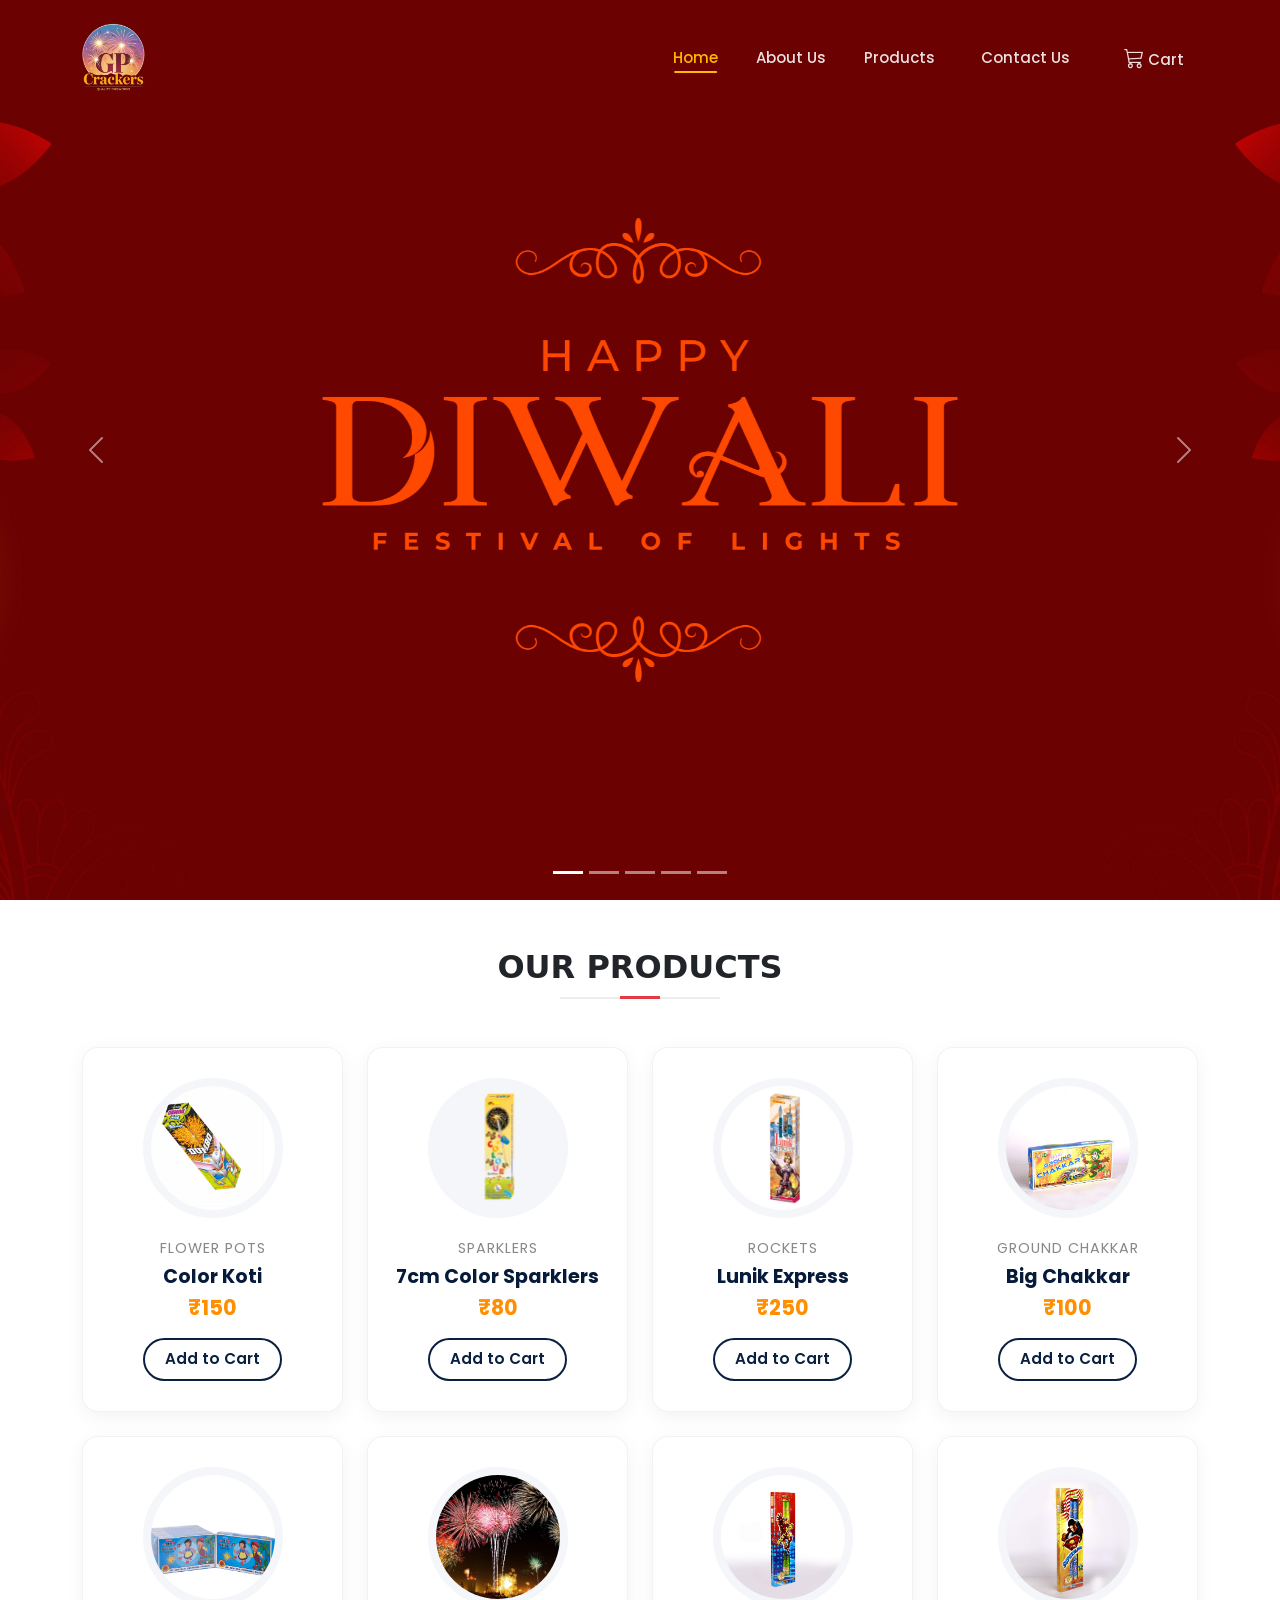
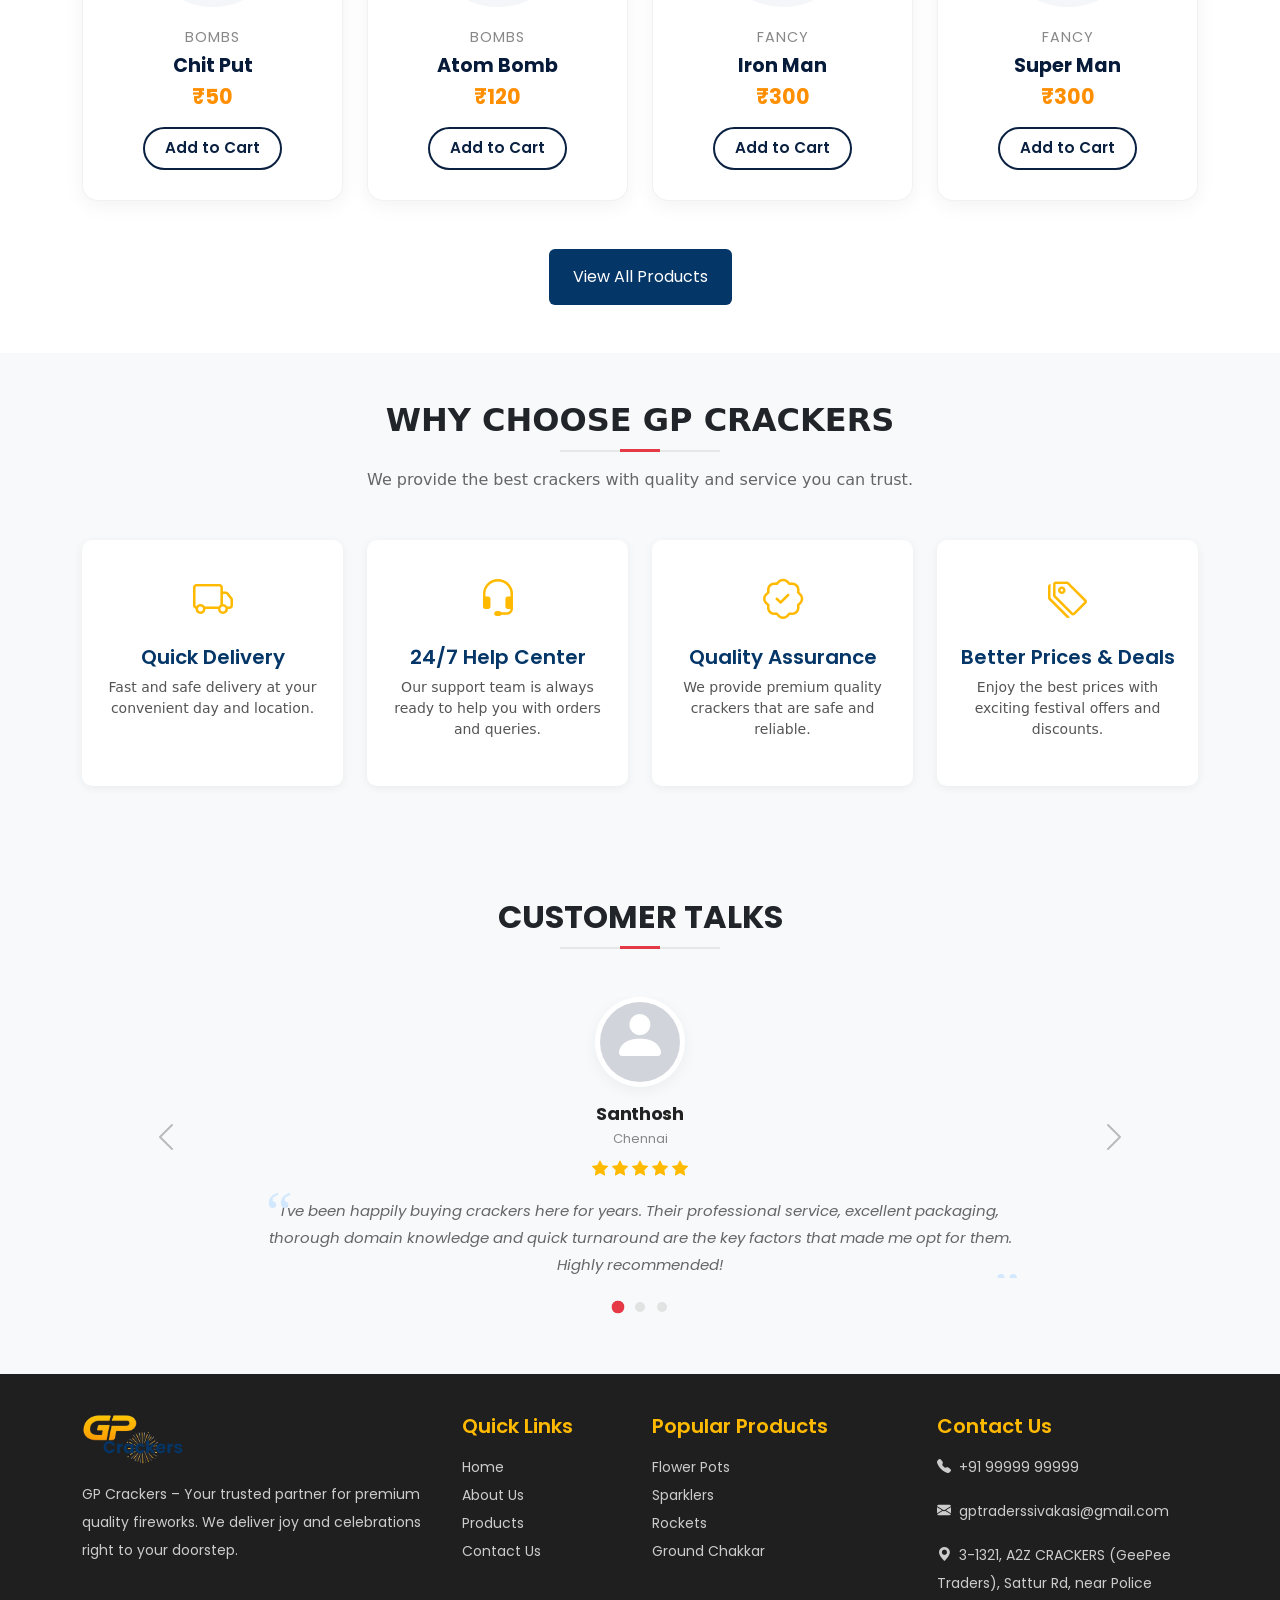
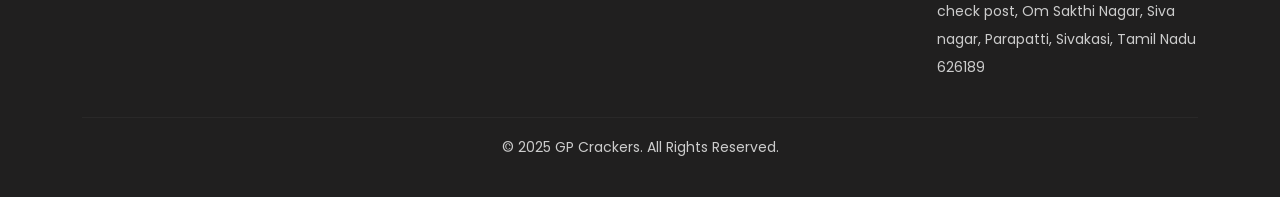
==== commit 0102c6aa: "Initial commit" ====
--- a/index.html
+++ b/index.html
@@ -15,114 +15,51 @@
 
   <!-- Custom CSS -->
   <link rel="stylesheet" href="assets/css/home.css">
+  <link rel="stylesheet" href="assets/css/products.css">
 </head>
 
 <body>
 
+  <!-- Navbar Component -->
+  <script src="components/navbar.js"></script>
+
+
   <!-- ============================
-       Navbar Start
-       ============================ -->
-  <nav id="mainNavbar" class="navbar navbar-expand-lg navbar-transparent">
-    <div class="container">
-
-      <!-- Logo -->
-      <a class="navbar-brand" href="#">
-        <img src="assets/images/logo_bg_removed.png" alt="GP Crackers" class="nav-logo">
-      </a>
-
-      <!-- Mobile Toggle -->
-      <button class="navbar-toggler custom-toggler" type="button" data-bs-toggle="collapse" data-bs-target="#navbarMenu"
-        aria-controls="navbarMenu" aria-expanded="false" aria-label="Toggle navigation">
-        <span class="toggler-icon"></span>
-        <span class="toggler-icon"></span>
-        <span class="toggler-icon"></span>
-      </button>
-
-      <!-- Menu -->
-      <div class="collapse navbar-collapse justify-content-end" id="navbarMenu">
-        <ul class="navbar-nav align-items-center gap-1">
-          <li class="nav-item">
-            <a class="nav-link nav-active" href="#">Home</a>
-          </li>
-          <li class="nav-item">
-            <a class="nav-link" href="#">About Us</a>
-          </li>
-          <li class="nav-item">
-            <a class="nav-link" href="#">Products</a>
-          </li>
-          <li class="nav-item ms-2">
-            <a class="nav-link" href="#contact">Contact Us</a>
-          </li>
-        </ul>
-      </div>
-
-    </div>
-  </nav>
-  <!-- Navbar End -->
-
-
-  <!-- ============================
-       Hero Section Start
-       ============================ -->
-
-  <section class="hero-section" id="home">
-
-    <!-- Animated particle canvas -->
-    <canvas id="heroCanvas"></canvas>
-
-    <!-- Floating firework orbs -->
-    <div class="hero-orb hero-orb-1"></div>
-    <div class="hero-orb hero-orb-2"></div>
-    <div class="hero-orb hero-orb-3"></div>
-
-    <!-- Content -->
-    <div class="container hero-content">
-
-  
-
-      <h1 class="hero-title">
-        Celebrate with
-        <span class="hero-title-gradient">GP Crackers</span>
-      </h1>
-
-      <p class="hero-typing-wrap">
-        <span class="hero-cursor-prefix">✦&nbsp;</span>
-        <span id="typing-text"></span><span class="hero-cursor">|</span>
-      </p>
-
-      <div class="hero-buttons">
-        <a href="#products" class="btn hero-btn-primary">
-          <i class="bi bi-fire me-2"></i>Explore Products
-        </a>
-        <a href="#contact" class="btn hero-btn-outline">
-          <i class="bi bi-telephone me-2"></i>Contact Us
-        </a>
-      </div>
-
-      <!-- Stats Row -->
-      <div class="hero-stats">
-        <div class="hero-stat">
-          <span class="hero-stat-num">500+</span>
-          <span class="hero-stat-label">Products</span>
-        </div>
-        <div class="hero-stat-divider"></div>
-        <div class="hero-stat">
-          <span class="hero-stat-num">10K+</span>
-          <span class="hero-stat-label">Happy Customers</span>
-        </div>
-        <div class="hero-stat-divider"></div>
-        <div class="hero-stat">
-          <span class="hero-stat-num">15+</span>
-          <span class="hero-stat-label">Years Experience</span>
-        </div>
-      </div>
-
-    </div>
-
-    
-
+       Banner Slider Start
+       ============================ -->
+  <section id="banner-slider" class="carousel slide" data-bs-ride="carousel" data-bs-interval="3000">
+    <div class="carousel-indicators">
+      <button type="button" data-bs-target="#banner-slider" data-bs-slide-to="0" class="active" aria-current="true" aria-label="Slide 1"></button>
+      <button type="button" data-bs-target="#banner-slider" data-bs-slide-to="1" aria-label="Slide 2"></button>
+      <button type="button" data-bs-target="#banner-slider" data-bs-slide-to="2" aria-label="Slide 3"></button>
+      <button type="button" data-bs-target="#banner-slider" data-bs-slide-to="3" aria-label="Slide 4"></button>
+      <button type="button" data-bs-target="#banner-slider" data-bs-slide-to="4" aria-label="Slide 5"></button>
+    </div>
+    <div class="carousel-inner">
+      <div class="carousel-item active">
+        <img src="assets/images/banner1.jpg" class="d-block w-100 banner-img" alt="Banner 1">
+      </div>
+      <div class="carousel-item">
+        <img src="assets/images/banner2.jpg" class="d-block w-100 banner-img" alt="Banner 2">
+      </div>
+      <div class="carousel-item">
+        <img src="assets/images/banner3.jpg" class="d-block w-100 banner-img" alt="Banner 3">
+      </div>
+      <div class="carousel-item">
+        <img src="assets/images/banner4.jpg" class="d-block w-100 banner-img" alt="Banner 5">
+      </div>
+    </div>
+    <button class="carousel-control-prev" type="button" data-bs-target="#banner-slider" data-bs-slide="prev">
+      <span class="carousel-control-prev-icon" aria-hidden="true"></span>
+      <span class="visually-hidden">Previous</span>
+    </button>
+    <button class="carousel-control-next" type="button" data-bs-target="#banner-slider" data-bs-slide="next">
+      <span class="carousel-control-next-icon" aria-hidden="true"></span>
+      <span class="visually-hidden">Next</span>
+    </button>
   </section>
-  <!-- Hero Section End -->
+  <!-- Banner Slider End -->
+
 
 
   <!-- ============================
@@ -140,67 +77,91 @@
       <div class="row g-4">
 
         <!-- Product 1 -->
-        <div class="col-lg-3 col-md-6 col-12">
+        <div class="col-lg-3 col-md-6 col-6">
           <div class="product-card text-center">
             <img src="./assets/images/products/product_1.jpg" class="img-fluid product-img" alt="Flower Pots">
-            <h5 class="product-name mt-3">Flower Pots</h5>
+            <span class="product-category">Flower Pots</span>
+            <h5 class="product-name mt-1 mb-1">Color Koti</h5>
+            <div class="product-price">₹150</div>
+            <button class="btn btn-add-cart">Add to Cart</button>
           </div>
         </div>
 
         <!-- Product 2 -->
-        <div class="col-lg-3 col-md-6 col-12">
+        <div class="col-lg-3 col-md-6 col-6">
           <div class="product-card text-center">
             <img src="./assets/images/products/7-cm-color-sparklers.png" class="img-fluid product-img" alt="Sparklers">
-            <h5 class="product-name mt-3">Sparklers</h5>
+            <span class="product-category">Sparklers</span>
+            <h5 class="product-name mt-1 mb-1">7cm Color Sparklers</h5>
+            <div class="product-price">₹80</div>
+            <button class="btn btn-add-cart">Add to Cart</button>
           </div>
         </div>
 
         <!-- Product 3 -->
-        <div class="col-lg-3 col-md-6 col-12">
+        <div class="col-lg-3 col-md-6 col-6">
           <div class="product-card text-center">
             <img src="./assets/images/products/lunik-rocket-express.jpg" class="img-fluid product-img" alt="Rockets">
-            <h5 class="product-name mt-3">Rockets</h5>
+            <span class="product-category">Rockets</span>
+            <h5 class="product-name mt-1 mb-1">Lunik Express</h5>
+            <div class="product-price">₹250</div>
+            <button class="btn btn-add-cart">Add to Cart</button>
           </div>
         </div>
 
         <!-- Product 4 -->
-        <div class="col-lg-3 col-md-6 col-12">
+        <div class="col-lg-3 col-md-6 col-6">
           <div class="product-card text-center">
             <img src="./assets/images/products/Ground-Chakara-Big-1-scaled.jpg" class="img-fluid product-img"
               alt="Ground Chakkar">
-            <h5 class="product-name mt-3">Ground Chakkar</h5>
+            <span class="product-category">Ground Chakkar</span>
+            <h5 class="product-name mt-1 mb-1">Big Chakkar</h5>
+            <div class="product-price">₹100</div>
+            <button class="btn btn-add-cart">Add to Cart</button>
           </div>
         </div>
 
         <!-- Product 5 -->
-        <div class="col-lg-3 col-md-6 col-12">
+        <div class="col-lg-3 col-md-6 col-6">
           <div class="product-card text-center">
             <img src="./assets/images/products/Chit-Put-min-scaled.jpg" class="img-fluid product-img" alt="Chit Put">
-            <h5 class="product-name mt-3">Chit Put</h5>
+            <span class="product-category">Bombs</span>
+            <h5 class="product-name mt-1 mb-1">Chit Put</h5>
+            <div class="product-price">₹50</div>
+            <button class="btn btn-add-cart">Add to Cart</button>
           </div>
         </div>
 
         <!-- Product 6 -->
-        <div class="col-lg-3 col-md-6 col-12">
+        <div class="col-lg-3 col-md-6 col-6">
           <div class="product-card text-center">
             <img src="./assets/images/products/crackers1.jpg" class="img-fluid product-img" alt="Atom Bomb">
-            <h5 class="product-name mt-3">Atom Bomb</h5>
+            <span class="product-category">Bombs</span>
+            <h5 class="product-name mt-1 mb-1">Atom Bomb</h5>
+            <div class="product-price">₹120</div>
+            <button class="btn btn-add-cart">Add to Cart</button>
           </div>
         </div>
 
         <!-- Product 7 -->
-        <div class="col-lg-3 col-md-6 col-12">
+        <div class="col-lg-3 col-md-6 col-6">
           <div class="product-card text-center">
             <img src="./assets/images/products/Iron-Man-scaled.jpg" class="img-fluid product-img" alt="Iron Man">
-            <h5 class="product-name mt-3">Iron Man</h5>
+            <span class="product-category">Fancy</span>
+            <h5 class="product-name mt-1 mb-1">Iron Man</h5>
+            <div class="product-price">₹300</div>
+            <button class="btn btn-add-cart">Add to Cart</button>
           </div>
         </div>
 
         <!-- Product 8 -->
-        <div class="col-lg-3 col-md-6 col-12">
+        <div class="col-lg-3 col-md-6 col-6">
           <div class="product-card text-center">
             <img src="./assets/images/products/Super-Man-scaled.jpg" class="img-fluid product-img" alt="Super Man">
-            <h5 class="product-name mt-3">Super Man</h5>
+            <span class="product-category">Fancy</span>
+            <h5 class="product-name mt-1 mb-1">Super Man</h5>
+            <div class="product-price">₹300</div>
+            <button class="btn btn-add-cart">Add to Cart</button>
           </div>
         </div>
 
@@ -409,60 +370,8 @@
     </div>
   </section>
   <!-- Customer Talks Section End -->
-  <footer class="site-footer">
-    <div class="container">
-      <div class="row g-4">
-
-        <!-- Brand -->
-        <div class="col-lg-4 col-md-6">
-          <img src="assets/images/logo_bg_removed.png" alt="GP Crackers" height="50" class="mb-3">
-          <p>GP Crackers – Your trusted partner for premium quality fireworks. We deliver joy and celebrations right to
-            your doorstep.</p>
-        </div>
-
-        <!-- Quick Links -->
-        <div class="col-lg-2 col-md-6">
-          <h5>Quick Links</h5>
-          <ul class="list-unstyled">
-            <li><a href="#">Home</a></li>
-            <li><a href="#">About Us</a></li>
-            <li><a href="#">Products</a></li>
-            <li><a href="#">Contact Us</a></li>
-          </ul>
-        </div>
-
-        <!-- Products -->
-        <div class="col-lg-3 col-md-6">
-          <h5>Popular Products</h5>
-          <ul class="list-unstyled">
-            <li><a href="#">Flower Pots</a></li>
-            <li><a href="#">Sparklers</a></li>
-            <li><a href="#">Rockets</a></li>
-            <li><a href="#">Ground Chakkar</a></li>
-          </ul>
-        </div>
-
-        <!-- Contact -->
-        <div class="col-lg-3 col-md-6">
-          <h5>Contact Us</h5>
-          <p><i class="bi bi-telephone-fill me-2"></i>+91 99999 99999</p>
-          <p><i class="bi bi-envelope-fill me-2"></i>info@gpcrackers.com</p>
-          <p><i class="bi bi-geo-alt-fill me-2"></i>Sivakasi, Tamil Nadu</p>
-        </div>
-
-      </div>
-
-      <hr class="footer-divider">
-      <p class="footer-bottom">© 2025 GP Crackers. All Rights Reserved.</p>
-    </div>
-  </footer>
-  <!-- Footer End -->
-
-
-  <!-- WhatsApp Floating Button -->
-  <a href="https://wa.me/919999999999" class="whatsapp-float" target="_blank" aria-label="Chat on WhatsApp">
-    <img src="assets/images/whatsapp (1).png" alt="WhatsApp">
-  </a>
+  <!-- Footer Component -->
+  <script src="components/footer.js"></script>
 
 
   <!-- ============================
@@ -472,205 +381,9 @@
   <!-- Bootstrap JS -->
   <script src="https://cdn.jsdelivr.net/npm/bootstrap@5.3.3/dist/js/bootstrap.bundle.min.js"></script>
 
-  <!-- Navbar & WhatsApp scroll behaviour -->
-  <script>
-    window.addEventListener("scroll", function () {
-      const navbar = document.getElementById("mainNavbar");
-      const whatsapp = document.querySelector(".whatsapp-float");
-
-      // Navbar Glassmorphism
-      if (window.scrollY > 80) {
-        navbar.classList.add("navbar-scrolled");
-      } else {
-        navbar.classList.remove("navbar-scrolled");
-      }
-
-      // Hide WhatsApp in hero section (appears after scrolling past 50% of viewport)
-      if (whatsapp) {
-        if (window.scrollY > window.innerHeight * 0.5) {
-          whatsapp.style.opacity = "1";
-          whatsapp.style.visibility = "visible";
-          whatsapp.style.pointerEvents = "auto";
-          whatsapp.style.transform = "scale(1)";
-        } else {
-          whatsapp.style.opacity = "0";
-          whatsapp.style.visibility = "hidden";
-          whatsapp.style.pointerEvents = "none";
-          whatsapp.style.transform = "scale(0.8)";
-        }
-      }
-    });
-
-    // Trigger scroll event on load to set initial states
-    window.dispatchEvent(new Event('scroll'));
-  </script>
-  <script>
-    /* ── Typing effect ── */
-    const phrases = [
-      "Premium Quality Crackers",
-      "Safe & Certified Fireworks",
-      "Fast Delivery Across Tamil Nadu",
-      "Celebrate Every Occasion"
-    ];
-    let pIndex = 0, cIndex = 0, deleting = false;
-    function typeLoop() {
-      const el = document.getElementById("typing-text");
-      const current = phrases[pIndex];
-      if (!deleting) {
-        el.textContent = current.slice(0, ++cIndex);
-        if (cIndex === current.length) { deleting = true; return setTimeout(typeLoop, 2000); }
-      } else {
-        el.textContent = current.slice(0, --cIndex);
-        if (cIndex === 0) { deleting = false; pIndex = (pIndex + 1) % phrases.length; }
-      }
-      setTimeout(typeLoop, deleting ? 40 : 70);
-    }
-    typeLoop();
-
-    /* ── Hero canvas bursting crackers (Refined) ── */
-    (function () {
-      const canvas = document.getElementById('heroCanvas');
-      if (!canvas) return;
-      const ctx = canvas.getContext('2d');
-      let W, H;
-      let fireworks = [];
-      let particles = [];
-
-      function resize() {
-        W = canvas.width = window.innerWidth;
-        H = canvas.height = canvas.offsetHeight;
-      }
-      resize();
-      window.addEventListener('resize', resize);
-
-      function rand(a, b) { return a + Math.random() * (b - a); }
-
-      const COLORS = ['#FFBA00', '#FFD54F', '#FF8F00', '#ff5252', '#4fc3f7', '#69f0ae', '#ffffff'];
-
-      // Firework rocket that flies up
-      class Firework {
-        constructor() {
-          // Burst only in left (5%-25%) or right (75%-95%) corners
-          this.x = Math.random() < 0.5 ? rand(W * 0.05, W * 0.25) : rand(W * 0.75, W * 0.95);
-          this.y = H;
-          this.targetY = rand(H * 0.1, H * 0.3); // Burst high up
-          this.speed = rand(3, 5); // Slower ascent
-          this.color = COLORS[Math.floor(rand(0, COLORS.length))];
-          this.radius = 2;
-          this.angle = Math.atan2(this.targetY - this.y, this.x - this.x);
-          this.vx = Math.cos(this.angle) * this.speed + rand(-0.5, 0.5);
-          this.vy = -Math.sin(this.angle) * this.speed;
-          this.trail = [];
-          this.dead = false;
-        }
-        update() {
-          this.trail.push({ x: this.x, y: this.y });
-          if (this.trail.length > 8) this.trail.shift();
-
-          this.x += this.vx;
-          this.y += this.vy;
-          this.vy += 0.015; // Lighter gravity for slower feel
-
-          if (this.y <= this.targetY || this.vy >= 0) {
-            this.dead = true;
-            createBurst(this.x, this.y, this.color);
-          }
-        }
-        draw() {
-          ctx.beginPath();
-          ctx.arc(this.x, this.y, this.radius, 0, Math.PI * 2);
-          ctx.fillStyle = this.color;
-          ctx.fill();
-
-          if (this.trail.length > 0) {
-            ctx.beginPath();
-            ctx.moveTo(this.trail[0].x, this.trail[0].y);
-            for (let i = 1; i < this.trail.length; i++) {
-              ctx.lineTo(this.trail[i].x, this.trail[i].y);
-            }
-            ctx.strokeStyle = this.color;
-            ctx.lineWidth = 1.5;
-            ctx.stroke();
-          }
-        }
-      }
-
-      // Explosion particles
-      class Particle {
-        constructor(x, y, color) {
-          this.x = x;
-          this.y = y;
-          const angle = rand(0, Math.PI * 2);
-          const velocity = rand(1, 4.5); // Slower burst expansion
-          this.vx = Math.cos(angle) * velocity;
-          this.vy = Math.sin(angle) * velocity;
-          this.friction = 0.96; // Less friction to keep them moving smoothly
-          this.gravity = 0.04; // Less gravity so they float down gracefully
-          this.color = color;
-          // 20% chance of random spark color instead of main color
-          if (Math.random() < 0.2) {
-            this.color = COLORS[Math.floor(rand(0, COLORS.length))];
-          }
-          this.alpha = 1;
-          this.decay = rand(0.008, 0.018); // Slower fade out
-          this.size = rand(1, 2.5);
-        }
-        update() {
-          this.vx *= this.friction;
-          this.vy *= this.friction;
-          this.vy += this.gravity;
-          this.x += this.vx;
-          this.y += this.vy;
-          this.alpha -= this.decay;
-        }
-        draw() {
-          ctx.globalAlpha = this.alpha;
-          ctx.beginPath();
-          ctx.arc(this.x, this.y, this.size, 0, Math.PI * 2);
-          ctx.fillStyle = this.color;
-          ctx.fill();
-          ctx.globalAlpha = 1;
-        }
-      }
-
-      function createBurst(x, y, color) {
-        const particleCount = Math.floor(rand(40, 80));
-        for (let i = 0; i < particleCount; i++) {
-          particles.push(new Particle(x, y, color));
-        }
-      }
-
-      function loop() {
-        // Clear canvas completely to avoid changing the UI bg color
-        ctx.clearRect(0, 0, W, H);
-
-        // Keep maximum of 2 rockets at a time, launching less frequently
-        if (Math.random() < 0.02 && fireworks.length < 2) {
-          fireworks.push(new Firework());
-        }
-
-        for (let i = fireworks.length - 1; i >= 0; i--) {
-          fireworks[i].update();
-          fireworks[i].draw();
-          if (fireworks[i].dead) {
-            fireworks.splice(i, 1);
-          }
-        }
-
-        for (let i = particles.length - 1; i >= 0; i--) {
-          particles[i].update();
-          particles[i].draw();
-          if (particles[i].alpha <= 0) {
-            particles.splice(i, 1);
-          }
-        }
-
-        requestAnimationFrame(loop);
-      }
-
-      loop();
-    })();
-  </script>
+  <!-- Main Custom JS -->
+  <script src="assets/js/main.js"></script>
+  <script src="assets/js/cart.js"></script>
 
 
 </body>
--- a/assets/css/home.css
+++ b/assets/css/home.css
@@ -36,16 +36,25 @@
 
 /* Scrolled state */
 #mainNavbar.navbar-scrolled {
-    background: rgba(6, 26, 58, 0.96);
+    background: rgba(255, 255, 255, 0.98);
     backdrop-filter: blur(14px);
     -webkit-backdrop-filter: blur(14px);
     padding: 10px 0;
-    box-shadow: 0 4px 30px rgba(0, 0, 0, 0.4);
+    box-shadow: 0 4px 30px rgba(0, 0, 0, 0.1);
+}
+
+#mainNavbar.navbar-scrolled .navbar-nav .nav-link {
+    color: var(--navy-dark) !important;
+}
+
+#mainNavbar.navbar-scrolled .navbar-nav .nav-link:hover,
+#mainNavbar.navbar-scrolled .navbar-nav .nav-link.nav-active {
+    color: var(--gold) !important;
 }
 
 /* Logo sizing */
 .nav-logo {
-    height: 46px;
+    height: 70px;
     transition: height 0.3s ease;
 }
 
@@ -138,368 +147,8 @@
     transition: 0.3s;
 }
 
-/* =====================
-   Hero Section
-   ===================== */
-
-.hero-section {
-    position: relative;
-    min-height: 100vh;
-    display: flex;
-    align-items: center;
-    justify-content: center;
-    overflow: hidden;
-    background: radial-gradient(ellipse at 60% 50%, #0f2d5a 0%, var(--navy-dark) 60%, #020d1f 100%);
-}
-
-/* Particle canvas */
-#heroCanvas {
-    position: absolute;
-    inset: 0;
-    width: 100%;
-    height: 100%;
-    pointer-events: none;
-    z-index: 0;
-}
-
-/* Ambient orbs */
-.hero-orb {
-    position: absolute;
-    border-radius: 50%;
-    filter: blur(80px);
-    opacity: 0.25;
-    animation: orbFloat 8s ease-in-out infinite alternate;
-    z-index: 0;
-    pointer-events: none;
-}
-
-.hero-orb-1 {
-    width: 520px;
-    height: 520px;
-    background: radial-gradient(circle, var(--gold) 0%, transparent 70%);
-    top: -120px;
-    right: -120px;
-    animation-delay: 0s;
-}
-
-.hero-orb-2 {
-    width: 380px;
-    height: 380px;
-    background: radial-gradient(circle, #0a6edb 0%, transparent 70%);
-    bottom: -80px;
-    left: -60px;
-    animation-delay: -3s;
-}
-
-.hero-orb-3 {
-    width: 260px;
-    height: 260px;
-    background: radial-gradient(circle, var(--gold-warm) 0%, transparent 70%);
-    bottom: 20%;
-    right: 15%;
-    animation-delay: -5s;
-    opacity: 0.18;
-}
-
-@keyframes orbFloat {
-    from {
-        transform: translate(0, 0) scale(1);
-    }
-
-    to {
-        transform: translate(30px, 20px) scale(1.08);
-    }
-}
-
-/* Hero content */
-.hero-content {
-    position: relative;
-    z-index: 2;
-    text-align: center;
-    padding-top: 80px;
-    padding-bottom: 80px;
-    animation: heroFadeUp 0.9s ease both;
-}
-
-@keyframes heroFadeUp {
-    from {
-        opacity: 0;
-        transform: translateY(40px);
-    }
-
-    to {
-        opacity: 1;
-        transform: translateY(0);
-    }
-}
-
-/* Badge */
-.hero-badge {
-    display: inline-flex;
-    align-items: center;
-    gap: 8px;
-    background: rgba(255, 186, 0, 0.12);
-    border: 1px solid rgba(255, 186, 0, 0.35);
-    color: var(--gold);
-    font-family: 'Poppins', sans-serif;
-    font-size: 13px;
-    font-weight: 500;
-    padding: 7px 20px;
-    border-radius: 50px;
-    margin-bottom: 28px;
-    letter-spacing: 0.4px;
-    backdrop-filter: blur(6px);
-}
-
-.hero-badge-dot {
-    width: 8px;
-    height: 8px;
-    background: var(--gold);
-    border-radius: 50%;
-    animation: badgePulse 1.6s ease infinite;
-    flex-shrink: 0;
-}
-
-@keyframes badgePulse {
-
-    0%,
-    100% {
-        transform: scale(1);
-        opacity: 1;
-    }
-
-    50% {
-        transform: scale(1.6);
-        opacity: 0.5;
-    }
-}
-
-/* Title */
-.hero-title {
-    font-family: 'Poppins', sans-serif;
-    font-size: clamp(38px, 6vw, 72px);
-    font-weight: 800;
-    color: #ffffff;
-    line-height: 1.15;
-    margin-bottom: 16px;
-    letter-spacing: -1px;
-}
-
-.hero-title-gradient {
-    background: linear-gradient(135deg, var(--gold-light) 0%, var(--gold) 40%, var(--gold-warm) 100%);
-    -webkit-background-clip: text;
-    -webkit-text-fill-color: transparent;
-    background-clip: text;
-    display: inline-block;
-}
-
-/* Typing line */
-.hero-typing-wrap {
-    font-family: 'Poppins', sans-serif;
-    font-size: clamp(16px, 2.2vw, 22px);
-    color: rgba(255, 255, 255, 0.72);
-    font-weight: 400;
-    margin-bottom: 40px;
-    min-height: 34px;
-    display: flex;
-    align-items: center;
-    justify-content: center;
-    gap: 2px;
-}
-
-.hero-cursor-prefix {
-    color: var(--gold);
-    font-size: 14px;
-}
-
-.hero-cursor {
-    color: var(--gold);
-    font-weight: 300;
-    animation: blinkCursor 0.9s step-end infinite;
-}
-
-@keyframes blinkCursor {
-
-    0%,
-    100% {
-        opacity: 1;
-    }
-
-    50% {
-        opacity: 0;
-    }
-}
-
-/* Buttons */
-.hero-buttons {
-    display: flex;
-    gap: 16px;
-    justify-content: center;
-    flex-wrap: wrap;
-    margin-bottom: 60px;
-}
-
-.hero-btn-primary {
-    background: linear-gradient(135deg, var(--gold) 0%, var(--gold-warm) 100%);
-    color: var(--navy-dark);
-    font-family: 'Poppins', sans-serif;
-    font-weight: 700;
-    font-size: 15px;
-    padding: 14px 34px;
-    border-radius: 50px;
-    border: none;
-    box-shadow: 0 6px 28px rgba(255, 186, 0, 0.4);
-    transition: transform 0.25s, box-shadow 0.25s;
-    text-decoration: none;
-}
-
-.hero-btn-primary:hover {
-    transform: translateY(-3px);
-    box-shadow: 0 12px 36px rgba(255, 186, 0, 0.55);
-    color: var(--navy-dark);
-}
-
-.hero-btn-outline {
-    background: rgba(255, 255, 255, 0.06);
-    color: #fff;
-    font-family: 'Poppins', sans-serif;
-    font-weight: 600;
-    font-size: 15px;
-    padding: 14px 34px;
-    border-radius: 50px;
-    border: 2px solid rgba(255, 255, 255, 0.35);
-    backdrop-filter: blur(6px);
-    transition: background 0.25s, border-color 0.25s, box-shadow 0.25s, transform 0.25s;
-    text-decoration: none;
-}
-
-.hero-btn-outline:hover {
-    background: rgba(255, 255, 255, 0.14);
-    border-color: var(--gold);
-    color: var(--gold);
-    box-shadow: 0 8px 28px rgba(255, 186, 0, 0.2);
-    transform: translateY(-3px);
-}
-
-/* Stats row */
-.hero-stats {
-    display: flex;
-    align-items: center;
-    justify-content: center;
-    gap: 0;
-    background: rgba(255, 255, 255, 0.05);
-    border: 1px solid rgba(255, 255, 255, 0.1);
-    border-radius: 20px;
-    padding: 20px 40px;
-    backdrop-filter: blur(10px);
-    max-width: 500px;
-    margin: 0 auto;
-}
-
-.hero-stat {
-    display: flex;
-    flex-direction: column;
-    align-items: center;
-    flex: 1;
-}
-
-.hero-stat-num {
-    font-family: 'Poppins', sans-serif;
-    font-size: 28px;
-    font-weight: 800;
-    background: linear-gradient(135deg, var(--gold-light), var(--gold));
-    -webkit-background-clip: text;
-    -webkit-text-fill-color: transparent;
-    background-clip: text;
-    line-height: 1.1;
-}
-
-.hero-stat-label {
-    font-family: 'Poppins', sans-serif;
-    font-size: 12px;
-    color: rgba(255, 255, 255, 0.55);
-    font-weight: 400;
-    margin-top: 4px;
-    white-space: nowrap;
-}
-
-.hero-stat-divider {
-    width: 1px;
-    height: 48px;
-    background: rgba(255, 255, 255, 0.12);
-    margin: 0 20px;
-}
-
-/* Scroll indicator */
-.hero-scroll-indicator {
-    position: absolute;
-    bottom: 28px;
-    left: 50%;
-    transform: translateX(-50%);
-    display: flex;
-    flex-direction: column;
-    align-items: center;
-    gap: 8px;
-    z-index: 2;
-    animation: scrollBounce 2.2s ease-in-out infinite;
-}
-
-.hero-scroll-indicator span {
-    font-family: 'Poppins', sans-serif;
-    font-size: 11px;
-    color: rgba(255, 255, 255, 0.4);
-    letter-spacing: 1.5px;
-    text-transform: uppercase;
-}
-
-.scroll-mouse {
-    width: 26px;
-    height: 40px;
-    border: 2px solid rgba(255, 186, 0, 0.45);
-    border-radius: 13px;
-    display: flex;
-    justify-content: center;
-    padding-top: 6px;
-}
-
-.scroll-wheel {
-    width: 4px;
-    height: 8px;
-    background: var(--gold);
-    border-radius: 2px;
-    animation: scrollWheel 1.8s ease-in-out infinite;
-}
-
-@keyframes scrollWheel {
-    0% {
-        transform: translateY(0);
-        opacity: 1;
-    }
-
-    80% {
-        transform: translateY(12px);
-        opacity: 0;
-    }
-
-    100% {
-        transform: translateY(0);
-        opacity: 0;
-    }
-}
-
-@keyframes scrollBounce {
-
-    0%,
-    100% {
-        transform: translateX(-50%) translateY(0);
-    }
-
-    50% {
-        transform: translateX(-50%) translateY(6px);
-    }
-}
-
-/* ---- Responsive ---- */
+
+/* ---- Responsive Navbar ---- */
 @media (max-width: 992px) {
     #navbarMenu {
         background: rgba(6, 26, 58, 0.97);
@@ -512,127 +161,25 @@
     .navbar-nav .nav-link {
         margin-left: 0;
     }
-}
-
-@media (max-width: 768px) {
-    .hero-title {
-        font-size: 38px;
-    }
-
-    .hero-stats {
-        padding: 16px 20px;
-        max-width: 340px;
-    }
-
-    .hero-stat-num {
-        font-size: 22px;
-    }
-
-    .hero-stat-divider {
-        margin: 0 12px;
-    }
-
-    .hero-buttons {
-        gap: 12px;
-    }
-
-    .hero-btn-primary,
-    .hero-btn-outline {
-        padding: 12px 26px;
-        font-size: 14px;
-    }
-}
-
-@media (max-width: 480px) {
-    .hero-stats {
-        flex-direction: column;
-        gap: 14px;
-    }
-
-    .hero-stat-divider {
-        width: 80%;
-        height: 1px;
-        margin: 0;
-    }
-}
-
-/* =====================
-   Sticky Navbar (legacy - kept for compat)
-   ===================== */
-.navbar-sticky {
-    position: fixed;
-    top: 0;
-    left: 0;
-    width: 100%;
-    z-index: 1000;
-}
-
-/* =====================
-   Banner Slider (keep existing rule)
+    
+    #mainNavbar.navbar-scrolled #navbarMenu {
+        background: rgba(255, 255, 255, 0.98);
+        box-shadow: 0 4px 15px rgba(0,0,0,0.05);
+    }
+}
+
+/* =====================
+   Banner Section
    ===================== */
 .banner-img {
-    height: 500px;
+    height: 100vh;
     object-fit: cover;
 }
 
 @media (max-width: 768px) {
     .banner-img {
-        height: 220px;
-    }
-}
-
-
-
-/* =====================
-   Products Section
-   ===================== */
-
-.products-title {
-    font-family: 'Poppins', sans-serif;
-    font-weight: 600;
-    color: #043668;
-}
-
-.product-card {
-    background: #043668;
-    padding: 25px;
-    border-radius: 10px;
-    transition: 0.3s;
-    text-align: center;
-}
-
-.product-card:hover {
-    transform: translateY(-5px);
-    box-shadow: 0 10px 20px rgba(0, 0, 0, 0.2);
-}
-
-.product-img {
-    width: 120px;
-    height: 120px;
-    object-fit: cover;
-    border-radius: 50%;
-    border: 4px solid transparent;
-    transition: scale 0.3s ease, border 0.3s ease;
-    display: block;
-    margin: auto;
-}
-
-.product-card:hover .product-img {
-    border: 4px solid #ffba00;
-    scale: 1.05;
-    animation: spinRotate 2s linear forwards;
-}
-
-@keyframes spinRotate {
-    to {
-        rotate: 360deg;
-    }
-}
-
-.product-name {
-    color: #ffffff;
-    font-size: 18px;
-    font-family: 'Poppins', sans-serif;
+        height: 100vh;
+    }
 }
 
 /* =====================
@@ -801,6 +348,31 @@
 .customer-talks .custom-indicators .active {
     background-color: #e63946;
     transform: scale(1.3);
+}
+
+/* Custom Hamburger Animation */
+.custom-toggler[aria-expanded="true"] .toggler-icon:nth-child(1) {
+    transform: rotate(45deg) translate(5px, 5px);
+}
+.custom-toggler[aria-expanded="true"] .toggler-icon:nth-child(2) {
+    opacity: 0;
+}
+.custom-toggler[aria-expanded="true"] .toggler-icon:nth-child(3) {
+    transform: rotate(-45deg) translate(5px, -6px);
+}
+
+@media (max-width: 576px) {
+    .product-img {
+        width: 90px;
+        height: 90px;
+    }
+    .product-card {
+        padding: 15px 10px;
+    }
+    .product-name {
+        font-size: 15px;
+        margin-top: 10px !important;
+    }
 }
 
 @media (max-width: 768px) {
--- a/assets/css/products.css
+++ b/assets/css/products.css
@@ -0,0 +1,215 @@
+/* =====================
+   Products Page Styles
+   ===================== */
+
+.products-hero {
+    position: relative;
+    padding: 160px 0 80px;
+    background: linear-gradient(135deg, #0a2040 0%, #061A3A 100%);
+    color: white;
+    text-align: center;
+    overflow: hidden;
+}
+
+.products-hero::after {
+    content: '';
+    position: absolute;
+    bottom: -50px;
+    left: 0;
+    width: 100%;
+    height: 100px;
+    background: #ffffff;
+    transform: skewY(-2deg);
+    z-index: 1;
+}
+
+.products-hero .container {
+    position: relative;
+    z-index: 2;
+}
+
+.products-header-title {
+    font-size: 3.5rem;
+    font-weight: 800;
+    margin-bottom: 15px;
+    font-family: 'Poppins', sans-serif;
+    color: var(--white);
+}
+
+.products-header-subtitle {
+    font-size: 1.2rem;
+    color: rgba(255, 255, 255, 0.7);
+    max-width: 600px;
+    margin: 0 auto;
+    font-family: 'Poppins', sans-serif;
+}
+
+/* Category Filter */
+.category-filter {
+    display: flex;
+    justify-content: center;
+    flex-wrap: wrap;
+    gap: 15px;
+    margin-bottom: 50px;
+    font-family: 'Poppins', sans-serif;
+}
+
+.filter-btn {
+    padding: 10px 25px;
+    border-radius: 50px;
+    background: #f8f9fa;
+    color: var(--navy-dark);
+    font-weight: 600;
+    border: 2px solid transparent;
+    transition: all 0.3s ease;
+    cursor: pointer;
+}
+
+.filter-btn:hover {
+    background: rgba(255, 186, 0, 0.1);
+    color: var(--gold-warm);
+    border-color: var(--gold);
+}
+
+.filter-btn.active {
+    background: var(--gold);
+    color: var(--navy-dark);
+    border-color: var(--gold);
+    box-shadow: 0 4px 15px rgba(255, 186, 0, 0.3);
+}
+
+/* Product Grid Adjustments */
+.products-page-section {
+    padding: 50px 0 100px;
+    background-color: #ffffff;
+}
+
+.product-item {
+    transition: all 0.4s ease;
+}
+
+.product-item.hide {
+    display: none;
+}
+
+.product-card {
+    background: #ffffff;
+    border-radius: 16px;
+    padding: 30px 20px;
+    box-shadow: 0 5px 20px rgba(0, 0, 0, 0.05);
+    border: 1px solid rgba(0, 0, 0, 0.05);
+    text-align: center;
+    transition: transform 0.3s ease, box-shadow 0.3s ease;
+}
+
+.product-card:hover {
+    transform: translateY(-8px);
+    box-shadow: 0 15px 35px rgba(4, 54, 104, 0.1);
+}
+
+.product-img {
+    width: 140px;
+    height: 140px;
+    object-fit: cover;
+    border-radius: 50%;
+    margin: 0 auto 20px;
+    background: #f4f6f9;
+    padding: 5px;
+    border: 3px solid #f4f6f9;
+    transition: all 0.5s ease;
+}
+
+.product-card:hover .product-img {
+    border-color: var(--gold);
+    animation: spinRotate 1.5s ease-out forwards;
+}
+
+@keyframes spinRotate {
+    0% {
+        transform: scale(1) rotate(0deg);
+    }
+    100% {
+        transform: scale(1.05) rotate(360deg);
+    }
+}
+
+.product-name {
+    font-family: 'Poppins', sans-serif;
+    font-weight: 700;
+    color: var(--navy-dark);
+    font-size: 1.2rem;
+    margin-bottom: 10px;
+}
+
+.product-category {
+    font-family: 'Poppins', sans-serif;
+    color: #888;
+    font-size: 0.9rem;
+    text-transform: uppercase;
+    letter-spacing: 1px;
+    margin-bottom: 5px;
+    display: block;
+}
+
+.product-price {
+    font-family: 'Poppins', sans-serif;
+    font-weight: 700;
+    color: var(--gold-warm);
+    font-size: 1.3rem;
+}
+
+.btn-add-cart {
+    background: transparent;
+    border: 2px solid var(--navy-mid);
+    color: var(--navy-mid);
+    padding: 8px 20px;
+    border-radius: 50px;
+    font-family: 'Poppins', sans-serif;
+    font-weight: 600;
+    font-size: 0.95rem;
+    margin-top: 15px;
+    transition: all 0.3s ease;
+}
+
+.product-card:hover .btn-add-cart {
+    background: var(--navy-mid);
+    color: var(--white);
+}
+
+@media (max-width: 768px) {
+    .products-header-title {
+        font-size: 2.5rem;
+    }
+    .filter-btn {
+        padding: 8px 20px;
+        font-size: 0.9rem;
+    }
+}
+
+/* Enhancements for Mobile Product Grid */
+@media (max-width: 576px) {
+    .product-img {
+        width: 100px;
+        height: 100px;
+        margin-bottom: 10px;
+    }
+    .product-card {
+        padding: 15px 10px;
+    }
+    .product-name {
+        font-size: 1.05rem;
+        margin-bottom: 5px;
+    }
+    .product-category {
+        font-size: 0.75rem;
+        margin-bottom: 8px;
+    }
+    .product-price {
+        font-size: 1.1rem;
+    }
+    .btn-add-cart {
+        padding: 6px 12px;
+        font-size: 0.85rem;
+        margin-top: 10px;
+    }
+}
